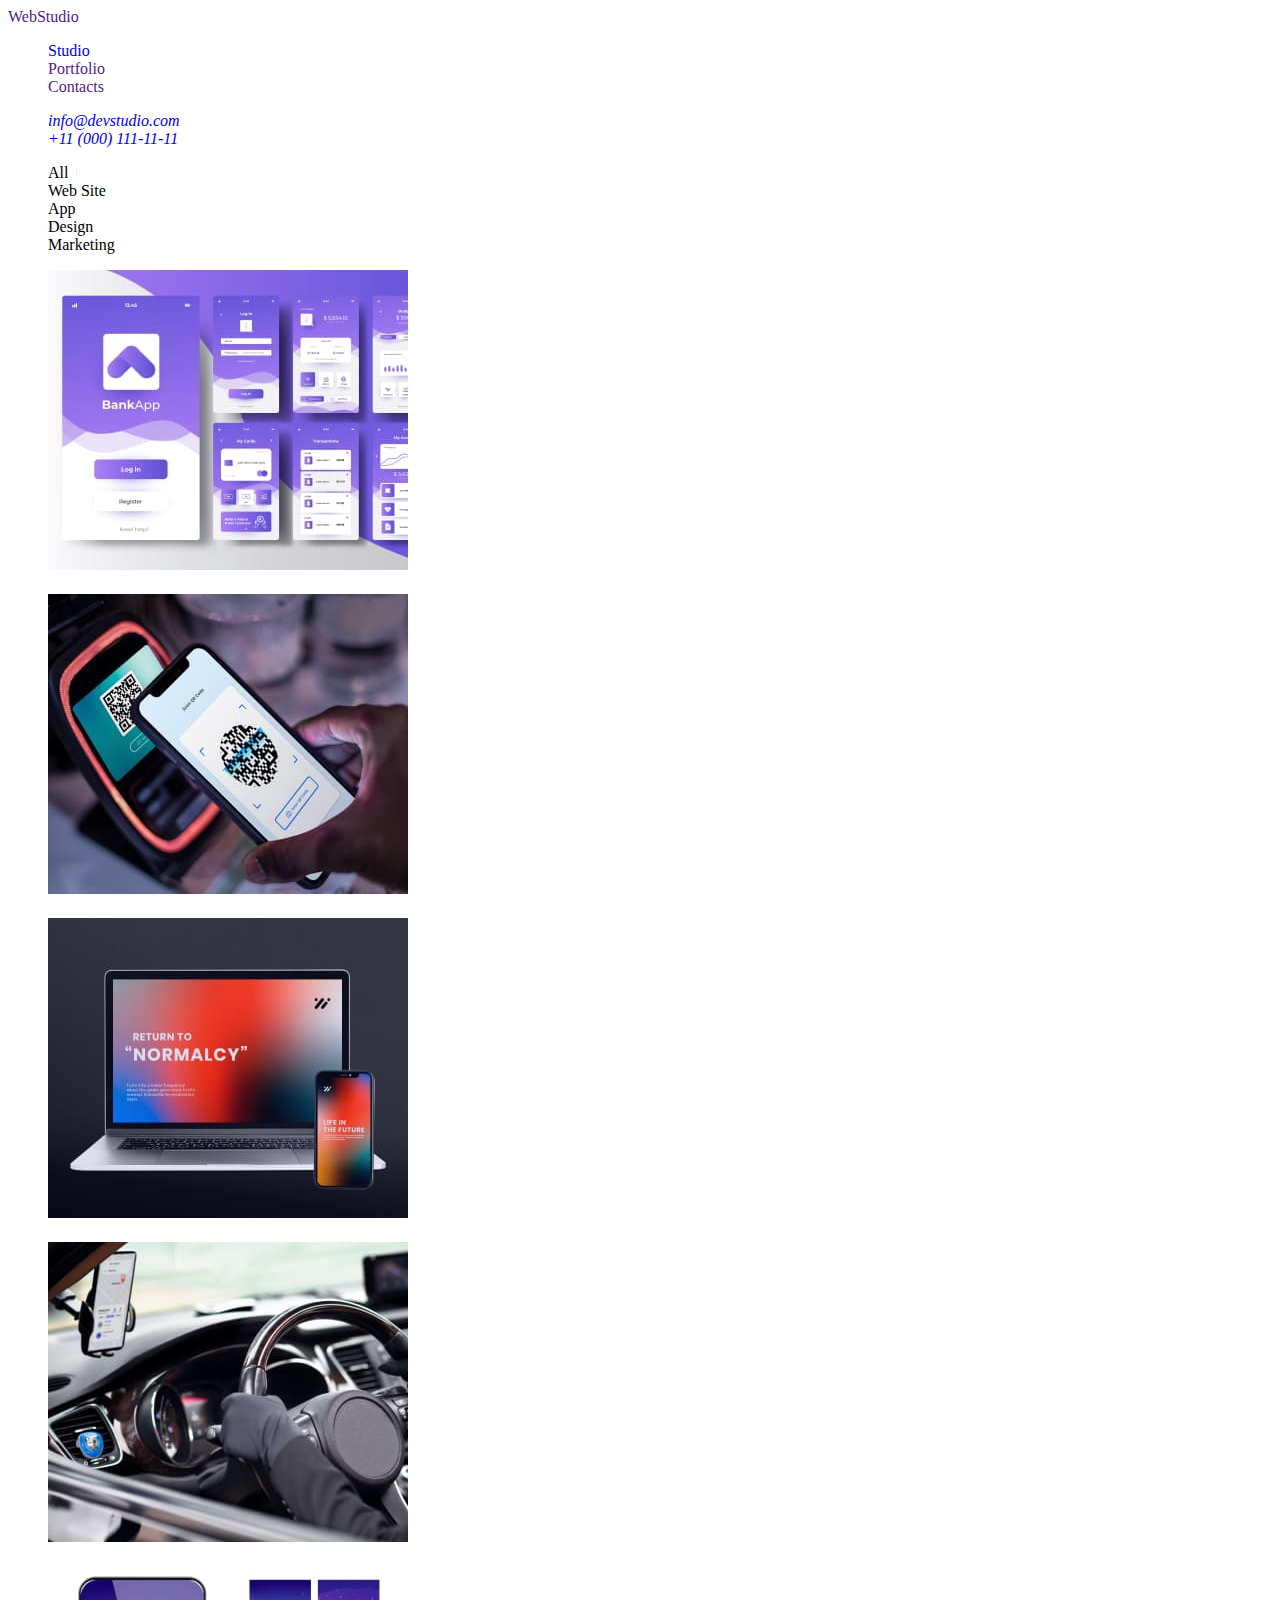
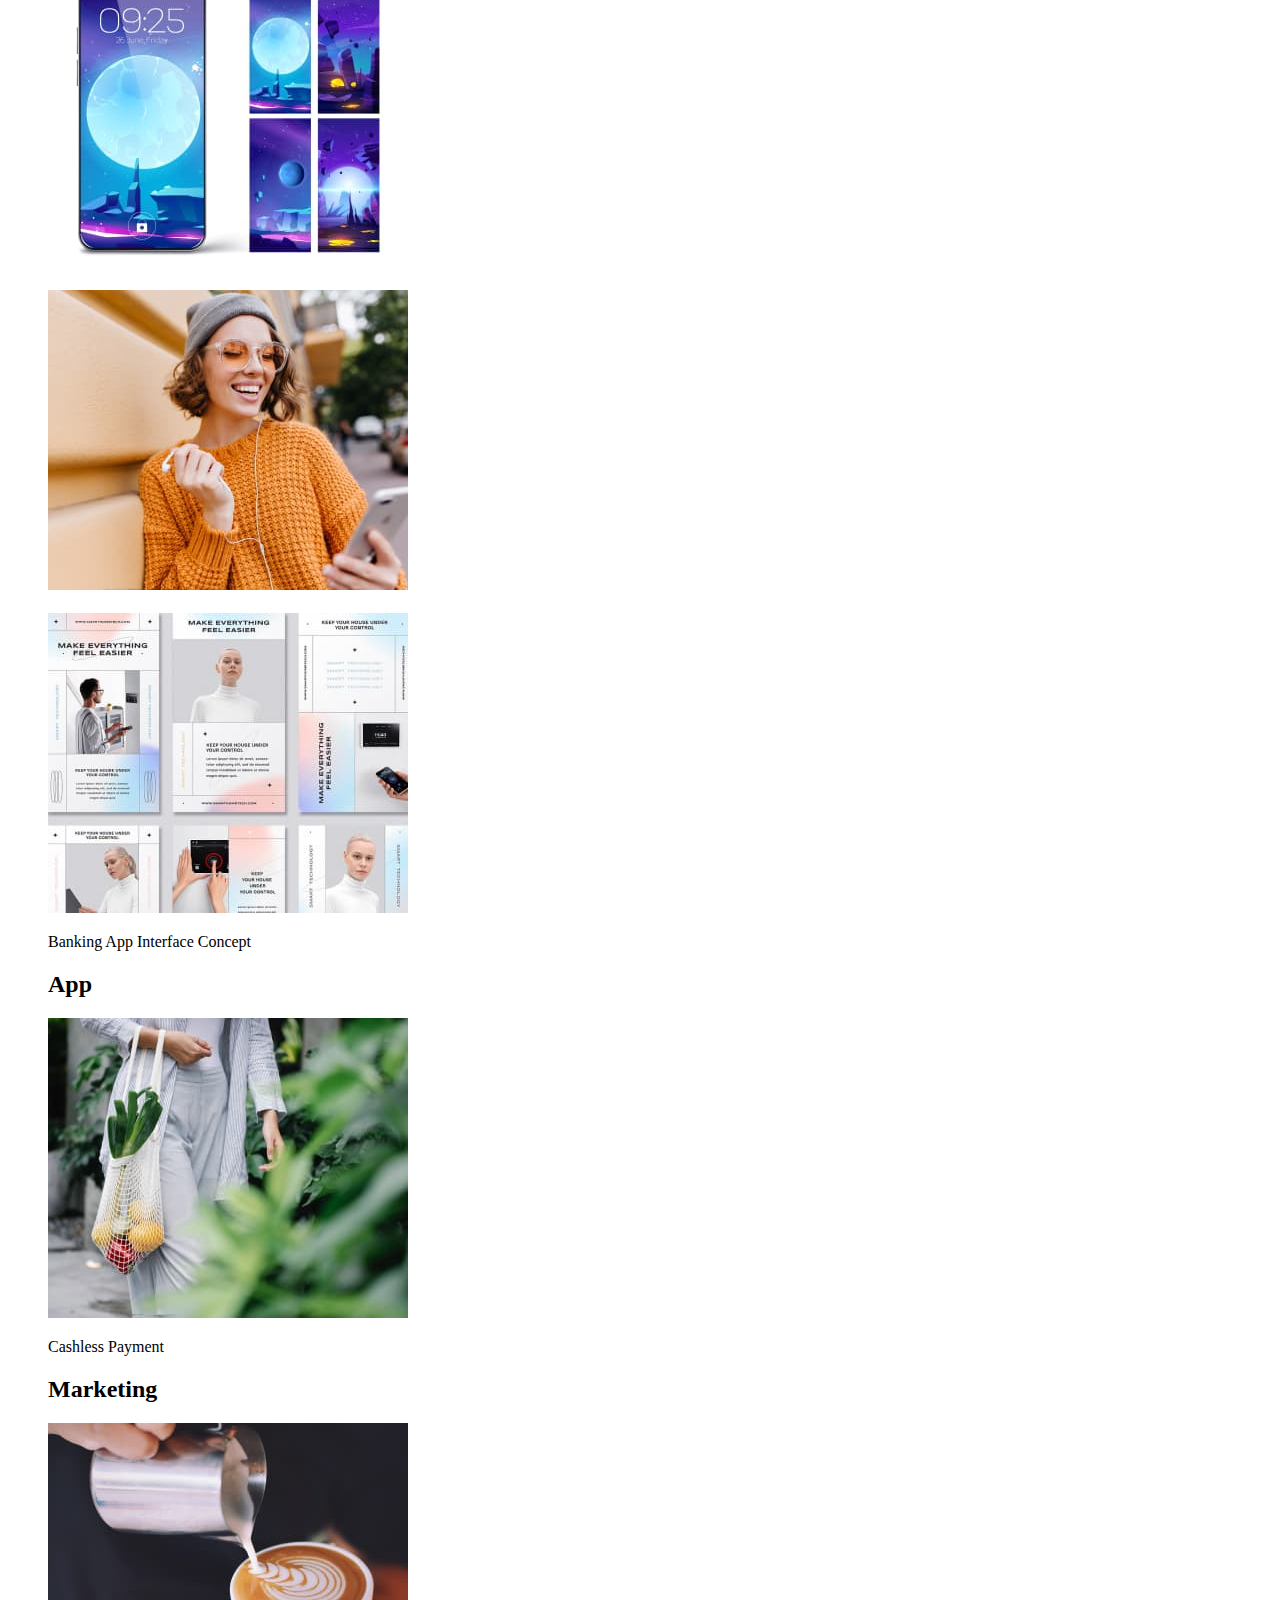
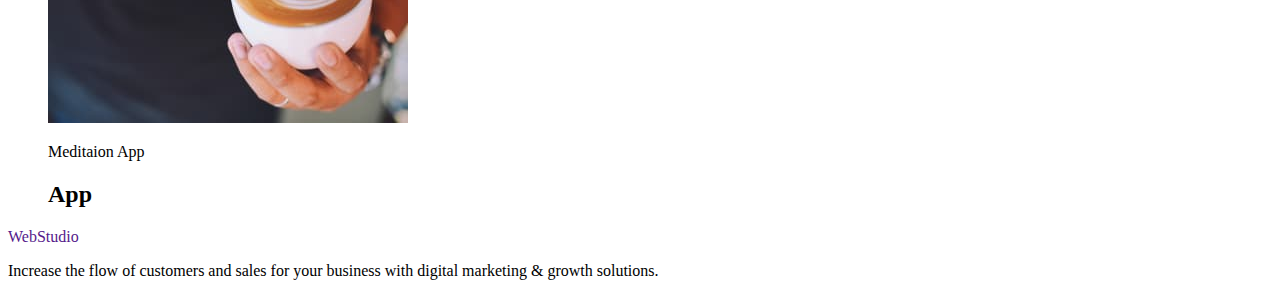
==== portfolio.html @ f0dfa6b3 "подключен css к портфолио" ====
<!DOCTYPE html>
<html lang="en">
<head>
    <meta charset="UTF-8">
    <meta http-equiv="X-UA-Compatible" content="IE=edge">
    <meta name="viewport" content="width=device-width, initial-scale=1.0">
    <title>Document</title>
    <link rel="stylesheet" href="./css/styles.css">
</head>
<body>
 <header class="header">
      <nav class="header-nav">
        <a href="" class="header-logo link" >WebStudio</a>
        <ul class="header-list">
          <li><a href="./index.html" class="header-item link">Studio</a></li>
          <li><a href="" class="header-item link current">Portfolio</a></li>
          <li><a href="" class="header-item link">Contacts</a></li>
        </ul class="header-list">
      </nav>
      <address class="header-contact">
        <ul class="contact-list">
          <li class="contact-mail"><a href="mailto:info@devstudio.com">info@devstudio.com</a></li>
          <li class="contact-tel"><a href="tel:+11(000)111-11-11">+11 (000) 111-11-11</a></li>
        </ul>
      </address>
    </header>
    <main>
        <h1 hidden>Portfolio</h1>
        <section>
            <ul>
                <li>
                    <botton type="button">All</botton>
                </li>
                <li>
                    <botton type="button">Web Site</botton>
                </li>
                <li>
                    <botton type="button">App</botton>
                </li>
                <li>
                    <botton type="button">Design</botton>
                </li>
                <li>
                    <botton type="button">Marketing</botton>
                </li>
            </ul>
        </section>
        <section>
            <ul>
                <li>
                    <img src="../images/portfolio/bank_app.jpg" alt="Banking App">
                    <p></p>
                    <h2></h2>
                </li>
                <li>
                    <img src="../images/portfolio/payment.jpg" alt="Mobile phone with QR">
                    <p></p>
                    <h2></h2>
                </li>
                <li>
                    <img src="../images/portfolio/medit_app.jpg" alt="Monitor and phone">
                    <p></p>
                    <h2></h2>
                </li>
            </ul>
        </section>
        <section>
            <ul>
                <li>
                    <img src="../images/portfolio/taxi.jpg" alt="Auto inside">
                    <p></p>
                    <h2></h2>
                </li>
                <li>
                    <img src="../images/portfolio/screen.jpg" alt="Phone and screens">
                    <p></p>
                    <h2></h2>
                </li>
                <li>
                    <img src="../images/portfolio/courses.jpg" alt="Girl">
                    <p></p>
                    <h2></h2>
                </li>
            </ul>
        </section>
        <section>
            <ul>
                <li>
                    <img src="../images/portfolio/insta_stories.jpg" alt="Stories screen">
                    <p>Banking App Interface Concept</p>
                    <h2>App</h2>
                </li>
                <li>
                    <img src="../images/portfolio/organic_food.jpg" alt="Vegetables in the bag">
                    <p>Cashless Payment</p>
                    <h2>Marketing</h2>
                </li>
                <li>
                    <img src="../images/portfolio/coffee.jpg" alt="Cup of coffee">
                    <p>Meditaion App</p>
                    <h2>App</h2>
                </li>
            </ul>
        </section>
    </main>
    <footer>
      <a href="">WebStudio</a>
      <p>
        Increase the flow of customers and sales for your business with digital
        marketing & growth solutions.
      </p>
    </footer>   
</body>
</html>
---- css/styles.css ----
ul {list-style: none;}
a {text-decoration: none;}

/* ===== header ===== */
.header-nav link.current {
   color: #404BBF;
}
.header {}

 .header-nav {
   
 }

 .header-logo {}

 .link {
    color: 2E2F42
 }

 .header-list {}

 .header-item {}
 .header-item:hover,
 .header-item:focus{
    color: #404BBF;
 }

 .contact-list {}

 .contact-mail {}

 .contact-tel {}
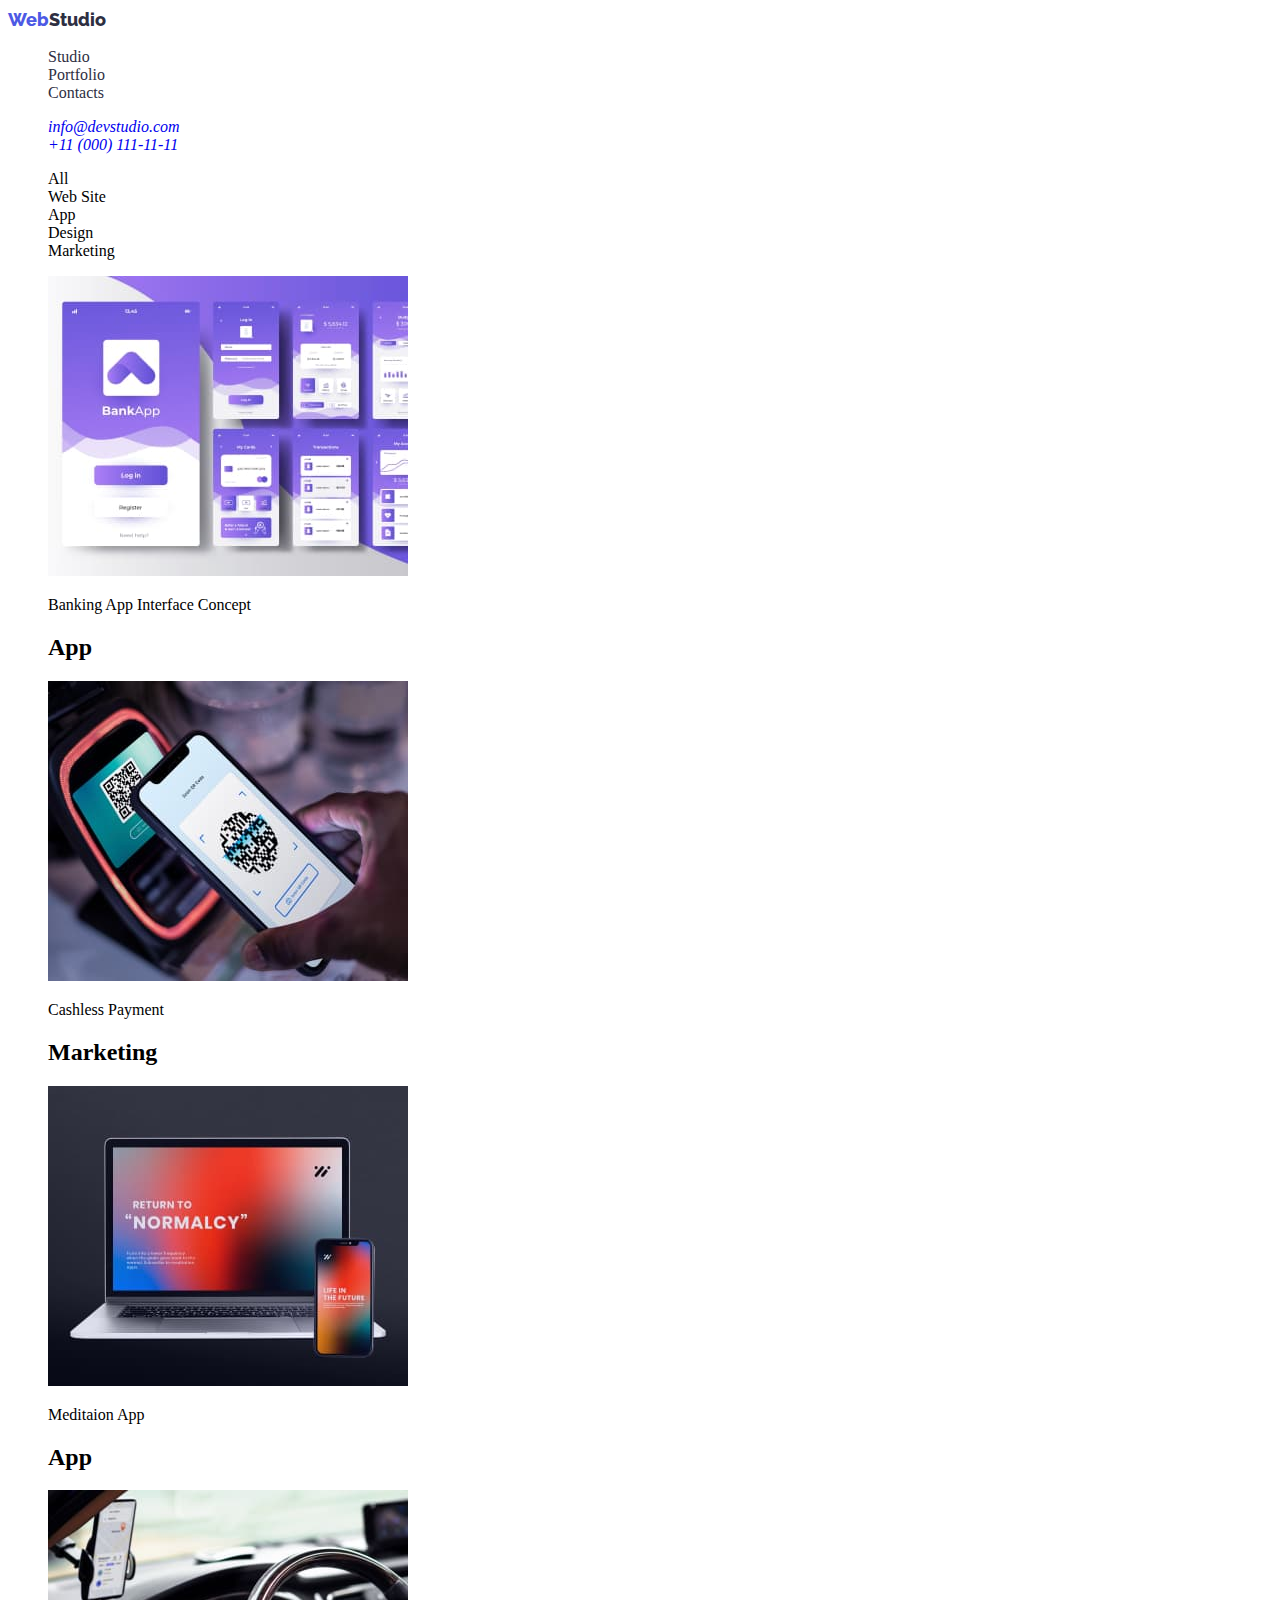
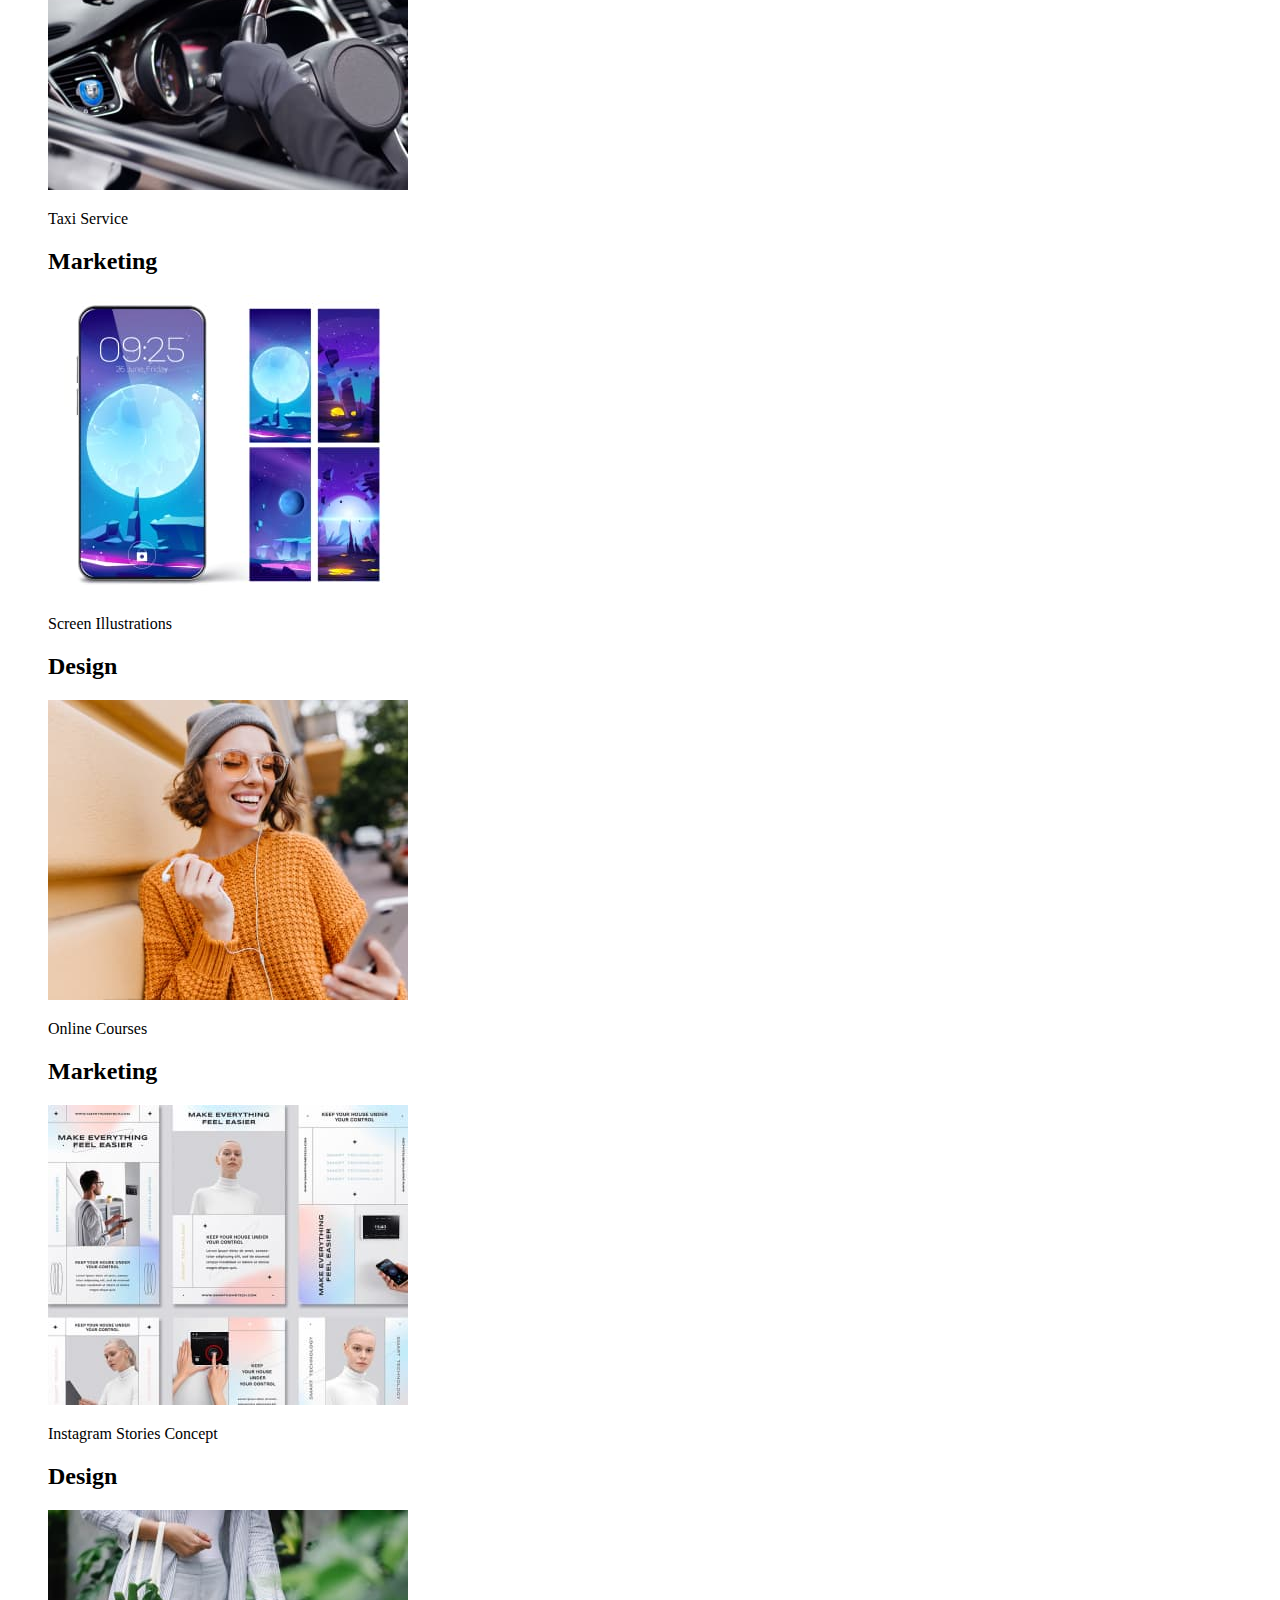
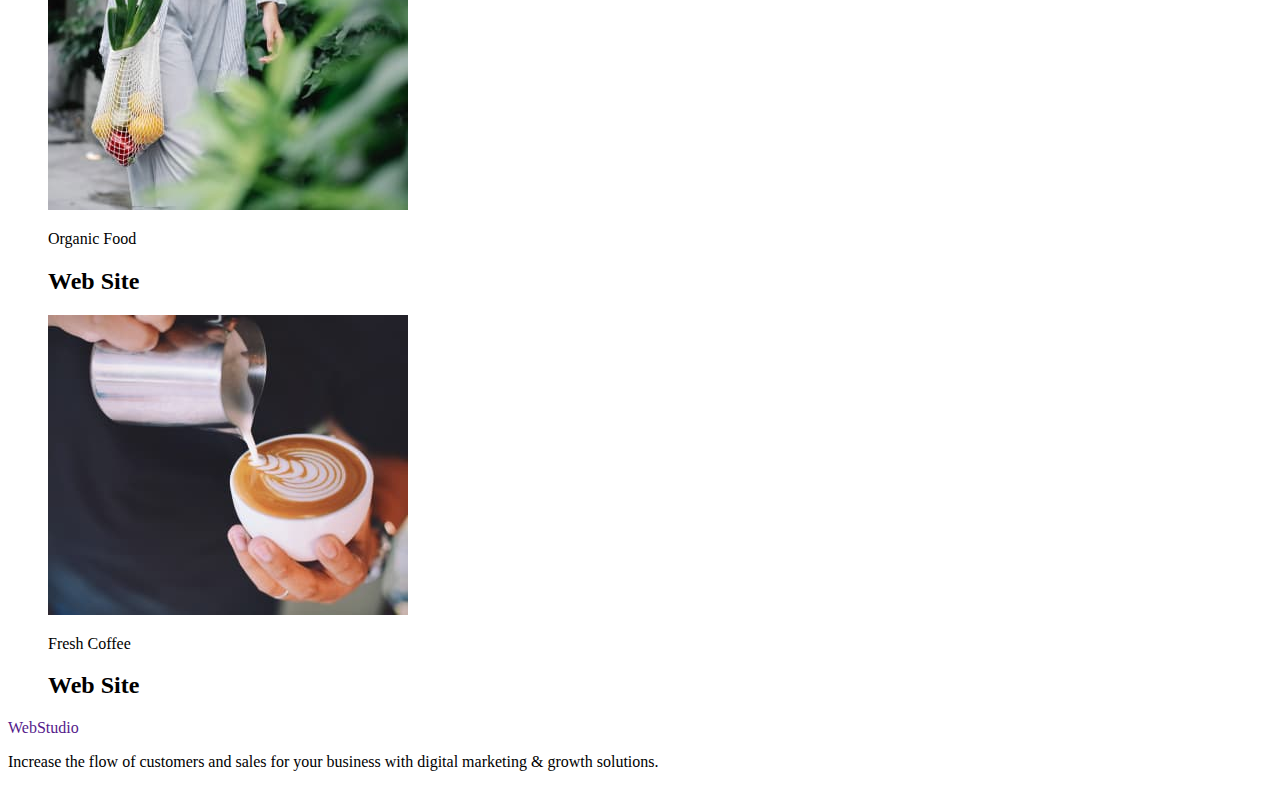
==== commit 1bf0eb92: "змїннї" ====
--- a/portfolio.html
+++ b/portfolio.html
@@ -6,16 +6,20 @@
     <meta name="viewport" content="width=device-width, initial-scale=1.0">
     <title>Document</title>
     <link rel="stylesheet" href="./css/styles.css">
+    <link rel="preconnect" href="https://fonts.googleapis.com">
+    <link rel="preconnect" href="https://fonts.gstatic.com" crossorigin>
+    <link href="https://fonts.googleapis.com/css2?family=Raleway:wght@800&family=Roboto:wght@400;500;700;900&display=swap" rel="stylesheet">
+
 </head>
 <body>
  <header class="header">
       <nav class="header-nav">
-        <a href="" class="header-logo link" >WebStudio</a>
+        <a href="" class="header-logo link" ><span class="logo-web">Web</span>Studio</a>
         <ul class="header-list">
           <li><a href="./index.html" class="header-item link">Studio</a></li>
           <li><a href="" class="header-item link current">Portfolio</a></li>
           <li><a href="" class="header-item link">Contacts</a></li>
-        </ul class="header-list">
+        </ul>
       </nav>
       <address class="header-contact">
         <ul class="contact-list">
@@ -48,57 +52,57 @@
         <section>
             <ul>
                 <li>
-                    <img src="../images/portfolio/bank_app.jpg" alt="Banking App">
-                    <p></p>
-                    <h2></h2>
+                    <img src="./images/portfolio/bank_app.jpg" alt="Banking App">
+                    <p>Banking App Interface Concept</p>
+                    <h2>App</h2>
                 </li>
                 <li>
-                    <img src="../images/portfolio/payment.jpg" alt="Mobile phone with QR">
-                    <p></p>
-                    <h2></h2>
+                    <img src="./images/portfolio/payment.jpg" alt="Mobile phone with QR">
+                    <p>Cashless Payment</p>
+                    <h2>Marketing</h2>
                 </li>
                 <li>
-                    <img src="../images/portfolio/medit_app.jpg" alt="Monitor and phone">
-                    <p></p>
-                    <h2></h2>
+                    <img src="./images/portfolio/medit_app.jpg" alt="Monitor and phone">
+                    <p>Meditaion App</p>
+                    <h2>App</h2>
                 </li>
             </ul>
         </section>
         <section>
             <ul>
                 <li>
-                    <img src="../images/portfolio/taxi.jpg" alt="Auto inside">
-                    <p></p>
-                    <h2></h2>
+                    <img src="./images/portfolio/taxi.jpg" alt="Auto inside">
+                    <p>Taxi Service</p>
+                    <h2>Marketing</h2>
                 </li>
                 <li>
-                    <img src="../images/portfolio/screen.jpg" alt="Phone and screens">
-                    <p></p>
-                    <h2></h2>
+                    <img src="./images/portfolio/screen.jpg" alt="Phone and screens">
+                    <p>Screen Illustrations</p>
+                    <h2>Design</h2>
                 </li>
                 <li>
-                    <img src="../images/portfolio/courses.jpg" alt="Girl">
-                    <p></p>
-                    <h2></h2>
+                    <img src="./images/portfolio/courses.jpg" alt="Girl">
+                    <p>Online Courses</p>
+                    <h2>Marketing</h2>
                 </li>
             </ul>
         </section>
         <section>
             <ul>
                 <li>
-                    <img src="../images/portfolio/insta_stories.jpg" alt="Stories screen">
-                    <p>Banking App Interface Concept</p>
-                    <h2>App</h2>
+                    <img src="./images/portfolio/insta_stories.jpg" alt="Stories screen">
+                    <p>Instagram Stories Concept</p>
+                    <h2>Design</h2>
                 </li>
                 <li>
-                    <img src="../images/portfolio/organic_food.jpg" alt="Vegetables in the bag">
-                    <p>Cashless Payment</p>
-                    <h2>Marketing</h2>
+                    <img src="./images/portfolio/organic_food.jpg" alt="Vegetables in the bag">
+                    <p>Organic Food</p>
+                    <h2>Web Site</h2>
                 </li>
                 <li>
-                    <img src="../images/portfolio/coffee.jpg" alt="Cup of coffee">
-                    <p>Meditaion App</p>
-                    <h2>App</h2>
+                    <img src="./images/portfolio/coffee.jpg" alt="Cup of coffee">
+                    <p>Fresh Coffee</p>
+                    <h2>Web Site</h2>
                 </li>
             </ul>
         </section>
--- a/css/styles.css
+++ b/css/styles.css
@@ -1,20 +1,40 @@
 ul {list-style: none;}
 a {text-decoration: none;}
+:root {
+   --color-iris: #4d5ae5;
+   --color-ocean: #404bbf;
+   --color-navy-blue: #2e2f42;
+   --color-green: #31d0aa;
+   --color-slate: #434455;
+   --color-light-slate: #8e8f99;
+   --color-cornflower: #e7e9fc;
+   --color-cloud: #f4f4fd;
+   --color-navy-blue-modal: #2e2f42;
+   --color-grey: #2e2f42;}
+   /* ======BODY====== */
 
 /* ===== header ===== */
-.header-nav link.current {
-   color: #404BBF;
+.header-nav link.current {color: #404BBF;}
+.logo-web {color: var(--color-iris);}
+.header {
+   
 }
-.header {}
 
  .header-nav {
    
  }
 
- .header-logo {}
+ .header-logo {
+   color: var(--color-navy-blue);
+   font-family: 'Raleway';
+   font-style: normal;
+   font-weight: 800;
+   font-size: 18px;
+   line-height: calc(24/18);
+ }
 
  .link {
-    color: 2E2F42
+    color: var(--color-navy-blue-modal)
  }
 
  .header-list {}
@@ -22,11 +42,22 @@
  .header-item {}
  .header-item:hover,
  .header-item:focus{
-    color: #404BBF;
+    color: var(--color-ocean);
  }
 
  .contact-list {}
 
- .contact-mail {}
+ .contact-mail {
+   color: var(--color-light-slate);
+   cursor: pointer;
+ }
 
- .contact-tel {}+ .contact-tel {
+   cursor: pointer;
+   color: var(--color-light-slate);
+ }
+ .contact-mail:hover,
+ .contact-mail:focus{
+   color: var(--color-ocean);
+   }
+ 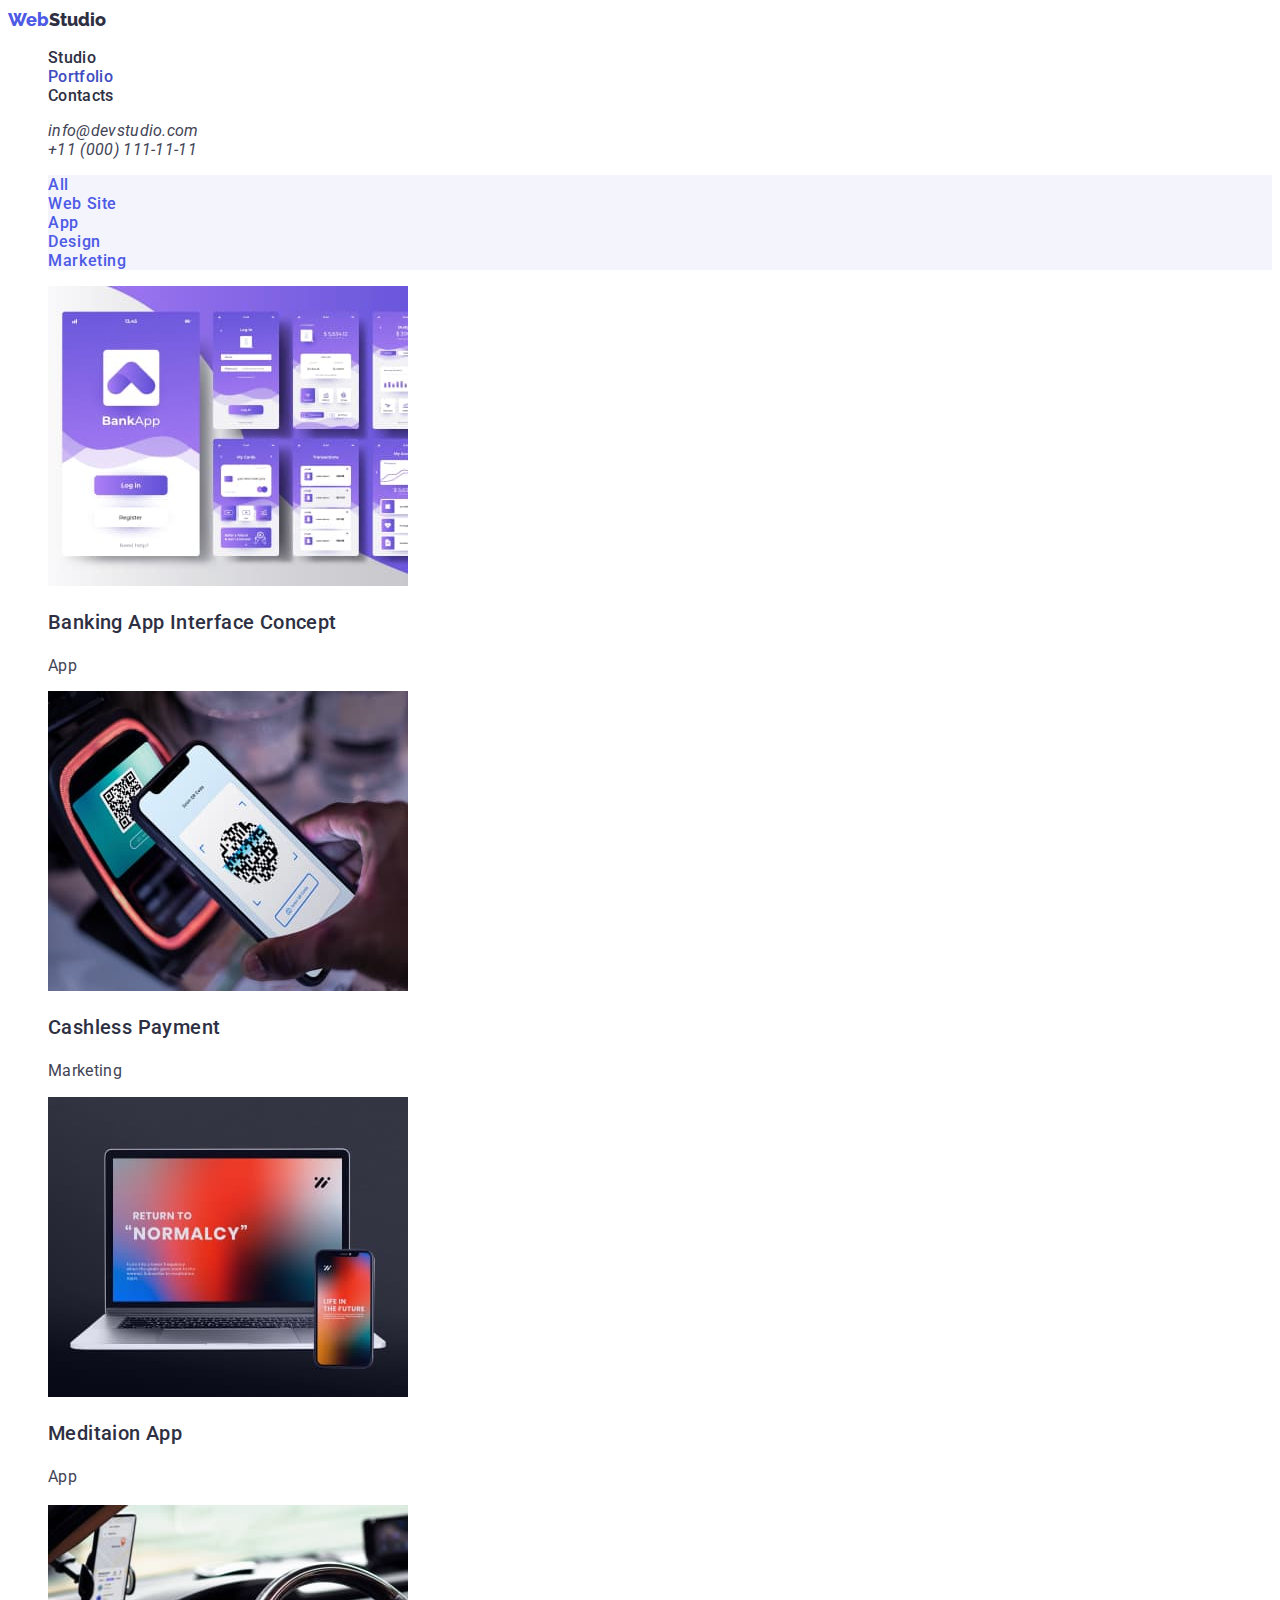
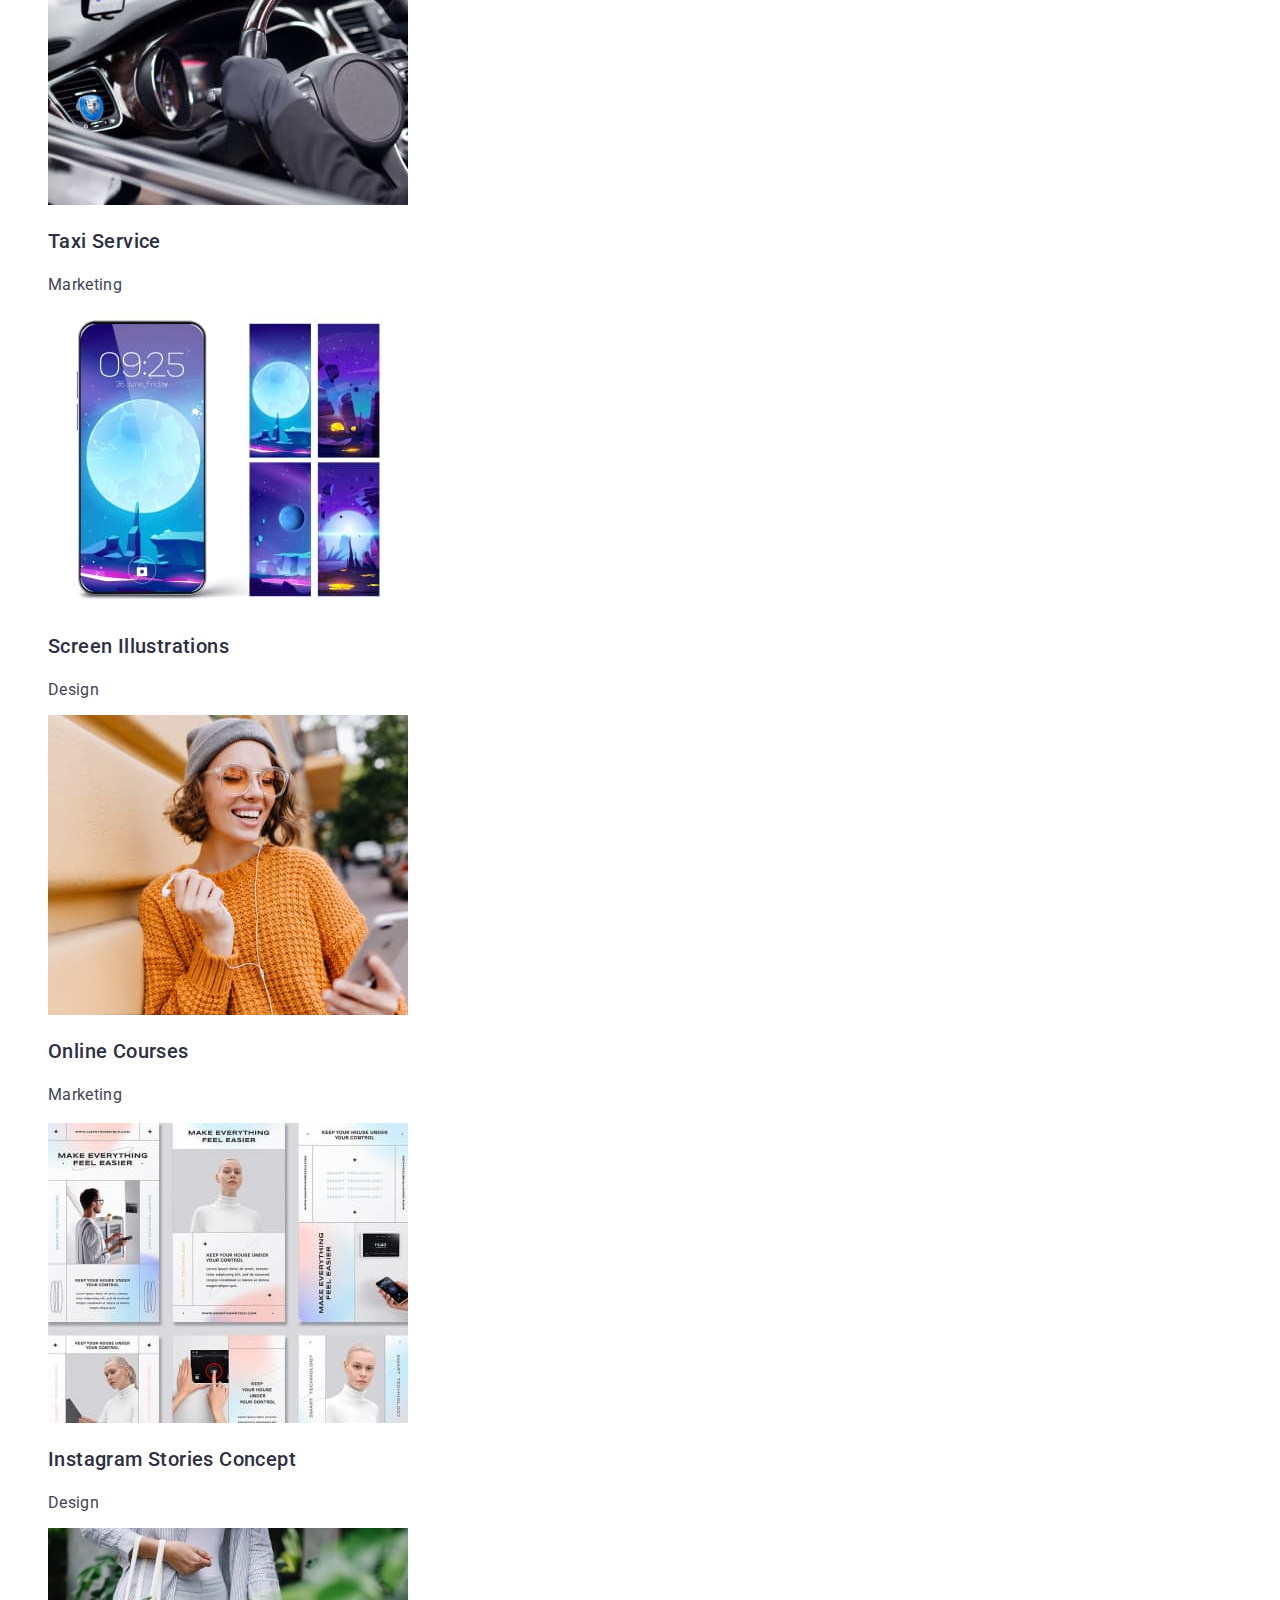
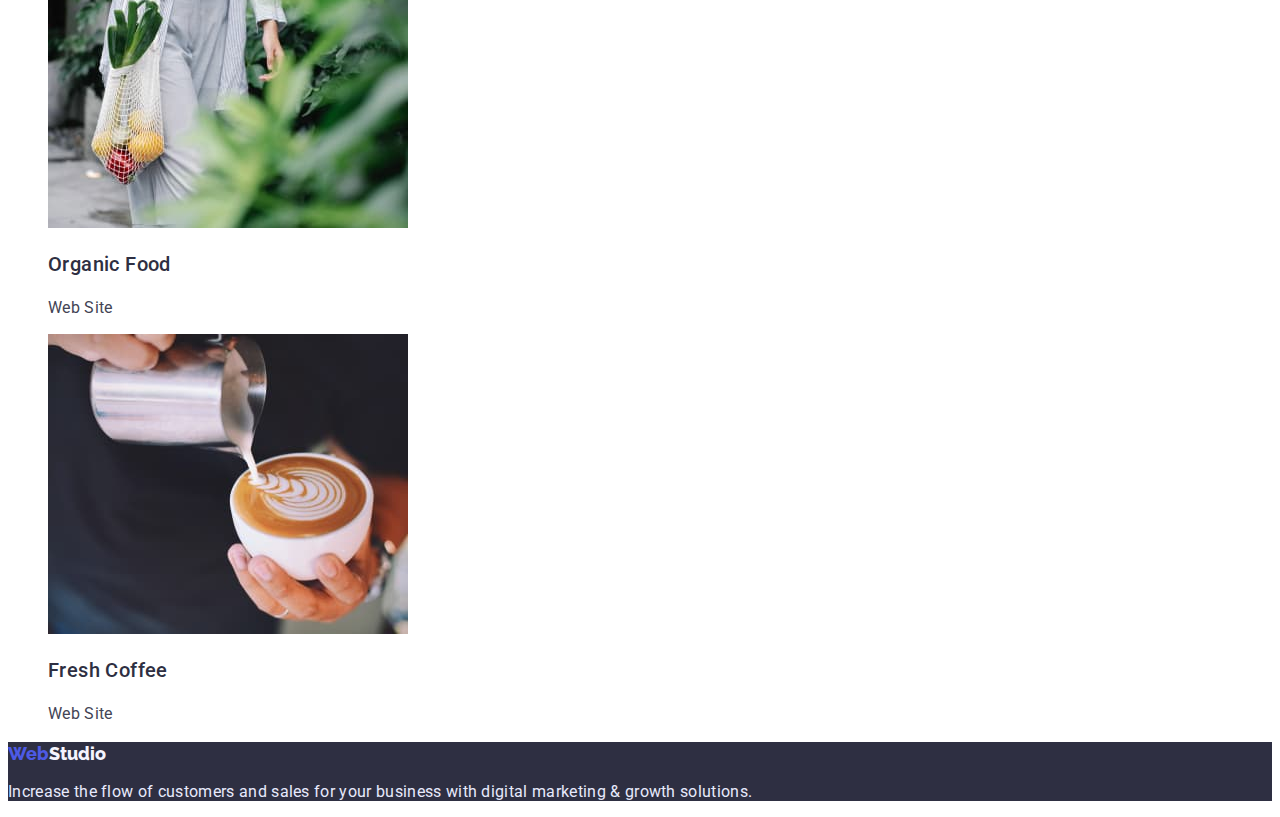
==== commit b14339b8: "last" ====
--- a/portfolio.html
+++ b/portfolio.html
@@ -4,17 +4,16 @@
     <meta charset="UTF-8">
     <meta http-equiv="X-UA-Compatible" content="IE=edge">
     <meta name="viewport" content="width=device-width, initial-scale=1.0">
-    <title>Document</title>
-    <link rel="stylesheet" href="./css/styles.css">
+    <title>Document</title>    
     <link rel="preconnect" href="https://fonts.googleapis.com">
     <link rel="preconnect" href="https://fonts.gstatic.com" crossorigin>
     <link href="https://fonts.googleapis.com/css2?family=Raleway:wght@800&family=Roboto:wght@400;500;700;900&display=swap" rel="stylesheet">
-
+    <link rel="stylesheet" href="./css/styles.css">
 </head>
 <body>
  <header class="header">
       <nav class="header-nav">
-        <a href="" class="header-logo link" ><span class="logo-web">Web</span>Studio</a>
+        <a href="" class="logo link" ><span class="logo-web">Web</span>Studio</a>
         <ul class="header-list">
           <li><a href="./index.html" class="header-item link">Studio</a></li>
           <li><a href="" class="header-item link current">Portfolio</a></li>
@@ -23,93 +22,93 @@
       </nav>
       <address class="header-contact">
         <ul class="contact-list">
-          <li class="contact-mail"><a href="mailto:info@devstudio.com">info@devstudio.com</a></li>
-          <li class="contact-tel"><a href="tel:+11(000)111-11-11">+11 (000) 111-11-11</a></li>
+          <li ><a class="contact-mail" href="mailto:info@devstudio.com">info@devstudio.com</a></li>
+          <li ><a class="contact-tel" href="tel:+11(000)111-11-11">+11 (000) 111-11-11</a></li>
         </ul>
       </address>
     </header>
     <main>
         <h1 hidden>Portfolio</h1>
         <section>
-            <ul>
-                <li>
-                    <botton type="button">All</botton>
+            <ul class="portfolio-list">
+                <li class="portfolio-item">
+                    <botton class="portfolio-btn" type="button">All</botton>
                 </li>
-                <li>
-                    <botton type="button">Web Site</botton>
+                <li class="portfolio-item">
+                    <botton class="portfolio-btn" type="button">Web Site</botton>
                 </li>
-                <li>
-                    <botton type="button">App</botton>
+                <li class="portfolio-item">
+                    <botton class="portfolio-btn" type="button">App</botton>
                 </li>
-                <li>
-                    <botton type="button">Design</botton>
+                <li class="portfolio-item">
+                    <botton class="portfolio-btn" type="button">Design</botton>
                 </li>
-                <li>
-                    <botton type="button">Marketing</botton>
+                <li class="portfolio-item">
+                    <botton class="portfolio-btn" type="button">Marketing</botton>
                 </li>
             </ul>
         </section>
-        <section>
-            <ul>
-                <li>
-                    <img src="./images/portfolio/bank_app.jpg" alt="Banking App">
-                    <p>Banking App Interface Concept</p>
-                    <h2>App</h2>
+        <section class="section1">
+            <ul class="secnion-list">
+                <li class="section-item">
+                    <img class="section-img" src="./images/portfolio/bank_app.jpg" alt="Banking App">
+                    <p class="section-subtitle">Banking App Interface Concept</p>
+                    <h2 class="section-kind">App</h2>
                 </li>
-                <li>
-                    <img src="./images/portfolio/payment.jpg" alt="Mobile phone with QR">
-                    <p>Cashless Payment</p>
-                    <h2>Marketing</h2>
+                <li class="section-item">
+                    <img class="section-img" src="./images/portfolio/payment.jpg" alt="Mobile phone with QR">
+                    <p class="section-subtitle">Cashless Payment</p>
+                    <h2 class="section-kind">Marketing</h2>
                 </li>
-                <li>
-                    <img src="./images/portfolio/medit_app.jpg" alt="Monitor and phone">
-                    <p>Meditaion App</p>
-                    <h2>App</h2>
+                <li class="section-item">
+                    <img class="section-img" src="./images/portfolio/medit_app.jpg" alt="Monitor and phone">
+                    <p class="section-subtitle">Meditaion App</p>
+                    <h2 class="section-kind">App</h2>
                 </li>
             </ul>
         </section>
-        <section>
-            <ul>
-                <li>
-                    <img src="./images/portfolio/taxi.jpg" alt="Auto inside">
-                    <p>Taxi Service</p>
-                    <h2>Marketing</h2>
+        <section class="section2">
+            <ul class="secnion-list">
+                <li class="section-item">
+                    <img class="section-img" src="./images/portfolio/taxi.jpg" alt="Auto inside">
+                    <p class="section-subtitle">Taxi Service</p>
+                    <h2 class="section-kind">Marketing</h2>
                 </li>
-                <li>
-                    <img src="./images/portfolio/screen.jpg" alt="Phone and screens">
-                    <p>Screen Illustrations</p>
-                    <h2>Design</h2>
+                <li class="section-item">
+                    <img class="section-img" src="./images/portfolio/screen.jpg" alt="Phone and screens">
+                    <p class="section-subtitle">Screen Illustrations</p>
+                    <h2 class="section-kind">Design</h2>
                 </li>
-                <li>
-                    <img src="./images/portfolio/courses.jpg" alt="Girl">
-                    <p>Online Courses</p>
-                    <h2>Marketing</h2>
+                <li class="section-item">
+                    <img class="section-img" src="./images/portfolio/courses.jpg" alt="Girl">
+                    <p class="section-subtitle">Online Courses</p>
+                    <h2 class="section-kind">Marketing</h2>
                 </li>
             </ul>
         </section>
-        <section>
-            <ul>
-                <li>
-                    <img src="./images/portfolio/insta_stories.jpg" alt="Stories screen">
-                    <p>Instagram Stories Concept</p>
-                    <h2>Design</h2>
+        <section class="section3">
+            <ul class="secnion-list">
+                <li class="section-item">
+                    <img class="section-img" src="./images/portfolio/insta_stories.jpg" alt="Stories screen">
+                    <p class="section-subtitle">Instagram Stories Concept</p>
+                    <h2 class="section-kind">Design</h2>
                 </li>
-                <li>
-                    <img src="./images/portfolio/organic_food.jpg" alt="Vegetables in the bag">
-                    <p>Organic Food</p>
-                    <h2>Web Site</h2>
+                <li class="section-item">
+                    <img class="section-img" src="./images/portfolio/organic_food.jpg" alt="Vegetables in the bag">
+                    <p class="section-subtitle">Organic Food</p>
+                    <h2 class="section-kind">Web Site</h2>
                 </li>
-                <li>
-                    <img src="./images/portfolio/coffee.jpg" alt="Cup of coffee">
-                    <p>Fresh Coffee</p>
-                    <h2>Web Site</h2>
+                <li class="section-item">
+                    <img class="section-img" src="./images/portfolio/coffee.jpg" alt="Cup of coffee">
+                    <p class="section-subtitle">Fresh Coffee</p>
+                    <h2 class="section-kind">Web Site</h2>
                 </li>
             </ul>
         </section>
     </main>
-    <footer>
-      <a href="">WebStudio</a>
-      <p>
+    <footer class="footer">
+      <a  href="" class="logo"><span class="logo-web">Web</span>Studio</a>
+      <p class="footer-text">
         Increase the flow of customers and sales for your business with digital
         marketing & growth solutions.
       </p>
--- a/css/styles.css
+++ b/css/styles.css
@@ -10,36 +10,47 @@
    --color-cornflower: #e7e9fc;
    --color-cloud: #f4f4fd;
    --color-navy-blue-modal: #2e2f42;
-   --color-grey: #2e2f42;}
+   --color-grey: #2e2f42;
+   --color-whit:#ffffff;}
    /* ======BODY====== */
-
-/* ===== header ===== */
-.header-nav link.current {color: #404BBF;}
+body {
+  font-family: Roboto, sans-serif;
+}
+/* ===== HEADER ===== */
+.header-item.current {color: #404BBF;}
 .logo-web {color: var(--color-iris);}
-.header {
-   
-}
-
- .header-nav {
-   
- }
-
- .header-logo {
-   color: var(--color-navy-blue);
+.header {   
+}
+
+ .header-nav {   
+ }
+
+ .logo {   
    font-family: 'Raleway';
    font-style: normal;
    font-weight: 800;
    font-size: 18px;
    line-height: calc(24/18);
  }
+ .header .logo{
+  color: var(--color-navy-blue);  
+ }
 
  .link {
-    color: var(--color-navy-blue-modal)
- }
-
- .header-list {}
-
- .header-item {}
+    
+ }
+
+ .header-list {
+
+ }
+
+ .header-item {
+    font-weight: 500;
+    font-size: 16px;
+    line-height: calc (24/16);
+    letter-spacing: 0.02em;  
+    color: var(--color-navy-blue-modal);
+ }
  .header-item:hover,
  .header-item:focus{
     color: var(--color-ocean);
@@ -47,17 +58,200 @@
 
  .contact-list {}
 
- .contact-mail {
-   color: var(--color-light-slate);
-   cursor: pointer;
- }
-
+ .contact-mail,
  .contact-tel {
-   cursor: pointer;
-   color: var(--color-light-slate);
- }
+  font-weight: 400;
+  font-size: 16px;
+  line-height: calc (24/16);
+  letter-spacing: 0.02em;  
+  color: var(--color-slate);
+  cursor: pointer;
+ } 
  .contact-mail:hover,
- .contact-mail:focus{
+ .contact-mail:focus,
+ .contact-tel:hover,
+ .contact-tel:focus{    
    color: var(--color-ocean);
    }
- +   /* =====MAIN====== */
+     .hero {
+      background-color: var(--color-grey);
+     }
+  
+     .hero-title {      
+        font-weight: 700;
+        font-size: 56px;
+        line-height: cal(60/56);
+        text-align: center;
+        letter-spacing: 0.02em;      
+        color:var(--color-whit) ;
+     }
+  
+     .hero-btn {
+      background: var(--color-iris);
+      box-shadow: 0px 4px 4px rgba(0, 0, 0, 0.15);
+      border-radius: 4px;
+      font-weight: 500;
+      font-size: 16px;
+      line-height: cal(24/16);
+      display: flex;
+      align-items: center;
+      letter-spacing: 0.04em;      
+      color: var(--color-whit);
+     }
+     /* =====ABOUT===== */
+  
+     .about {
+
+     }
+  
+     .about-list {
+
+     }
+  
+     .about-item {
+
+     }
+  
+     .about-subtitle {
+    font-weight: 500;
+    font-size: 20px;
+    line-height: calc(24/20);  
+    letter-spacing: 0.02em; 
+    color: var(--color-grey);
+     }
+  
+     .about-descr {    
+    font-weight: 400;
+    font-size: 16px;
+    line-height: calc(16/24);      
+    letter-spacing: 0.02em;
+    color: var(--color-slate);
+     } 
+     /* ====common====== */
+     .sectionName{      
+        font-weight: 700;
+        font-size: 36px;
+        line-height: calc(40/36);        
+        text-align: center;
+        letter-spacing: 0.02em;
+        text-transform: capitalize;       
+        color: var(--color-navy-blue-modal);
+     }
+     /* =====DOING====== */
+  
+     .doing {
+
+     }
+  
+     .doing-list {
+
+     }
+  
+     .doing-item {
+
+     }
+  
+     .doing-img {
+
+     }
+     /* ======TEAM==== */
+  
+     .team {
+
+     }
+  
+     .team-list {
+
+     }
+  
+     .team-item {
+
+     }
+  
+     .team-img {
+
+     }
+  
+     .team-name {
+      font-weight: 500;
+      font-size: 20px;
+      line-height: calc(24/20);      
+      text-align: center;
+      letter-spacing: 0.02em;    
+      color: var(--color-navy-blue-modal);
+     }
+  
+     .team-proffesion {
+        font-weight: 400;
+        font-size: 16px;
+        line-height: calc(24/16);        
+        text-align: center;
+        letter-spacing: 0.02em;      
+        color: var(--color-slate);
+     }
+ /* ======FOOTER========== */
+ .footer{
+  background-color: var(--color-navy-blue);
+ }
+ .footer .logo {
+  color: var(--color-cloud)
+ }
+.footer-text{
+    font-weight: 400;
+    font-size: 16px;
+    line-height: calc (24/16);
+    letter-spacing: 0.02em;  
+    color: var(--color-cornflower);
+}
+/* =====PORTFOLIO===== */
+/* ==list== */
+.portfolio-list {}
+
+.portfolio-item {}
+
+.portfolio-btn {
+    background: var(--color-cloud);  
+    font-weight: 500;
+    font-size: 16px;
+    line-height: calc (24/16);    
+    display: flex;
+    align-items: center;
+    text-align: center;
+    letter-spacing: 0.04em;  
+    color: var(--color-iris);
+}
+.portfolio-btn:hover,
+.portfolio-btn:focus{
+  background: var(--color-ocean);
+  color: var(--color-whit);
+}
+/* ===section=== */
+
+.section1 {}
+
+.secnion-list {}
+
+.section-item {}
+
+.section-img {}
+
+.section-subtitle {
+    font-weight: 500;
+    font-size: 20px;
+    line-height: calc(24/20);    
+    letter-spacing: 0.02em;
+    color: var(--color-grey);
+}
+
+.section-kind {
+    font-weight: 400;
+    font-size: 16px;
+    line-height: calc(24/16);    
+    letter-spacing: 0.02em;
+    color: var(--color-slate);
+}
+
+.section2 {}
+
+.section3 {}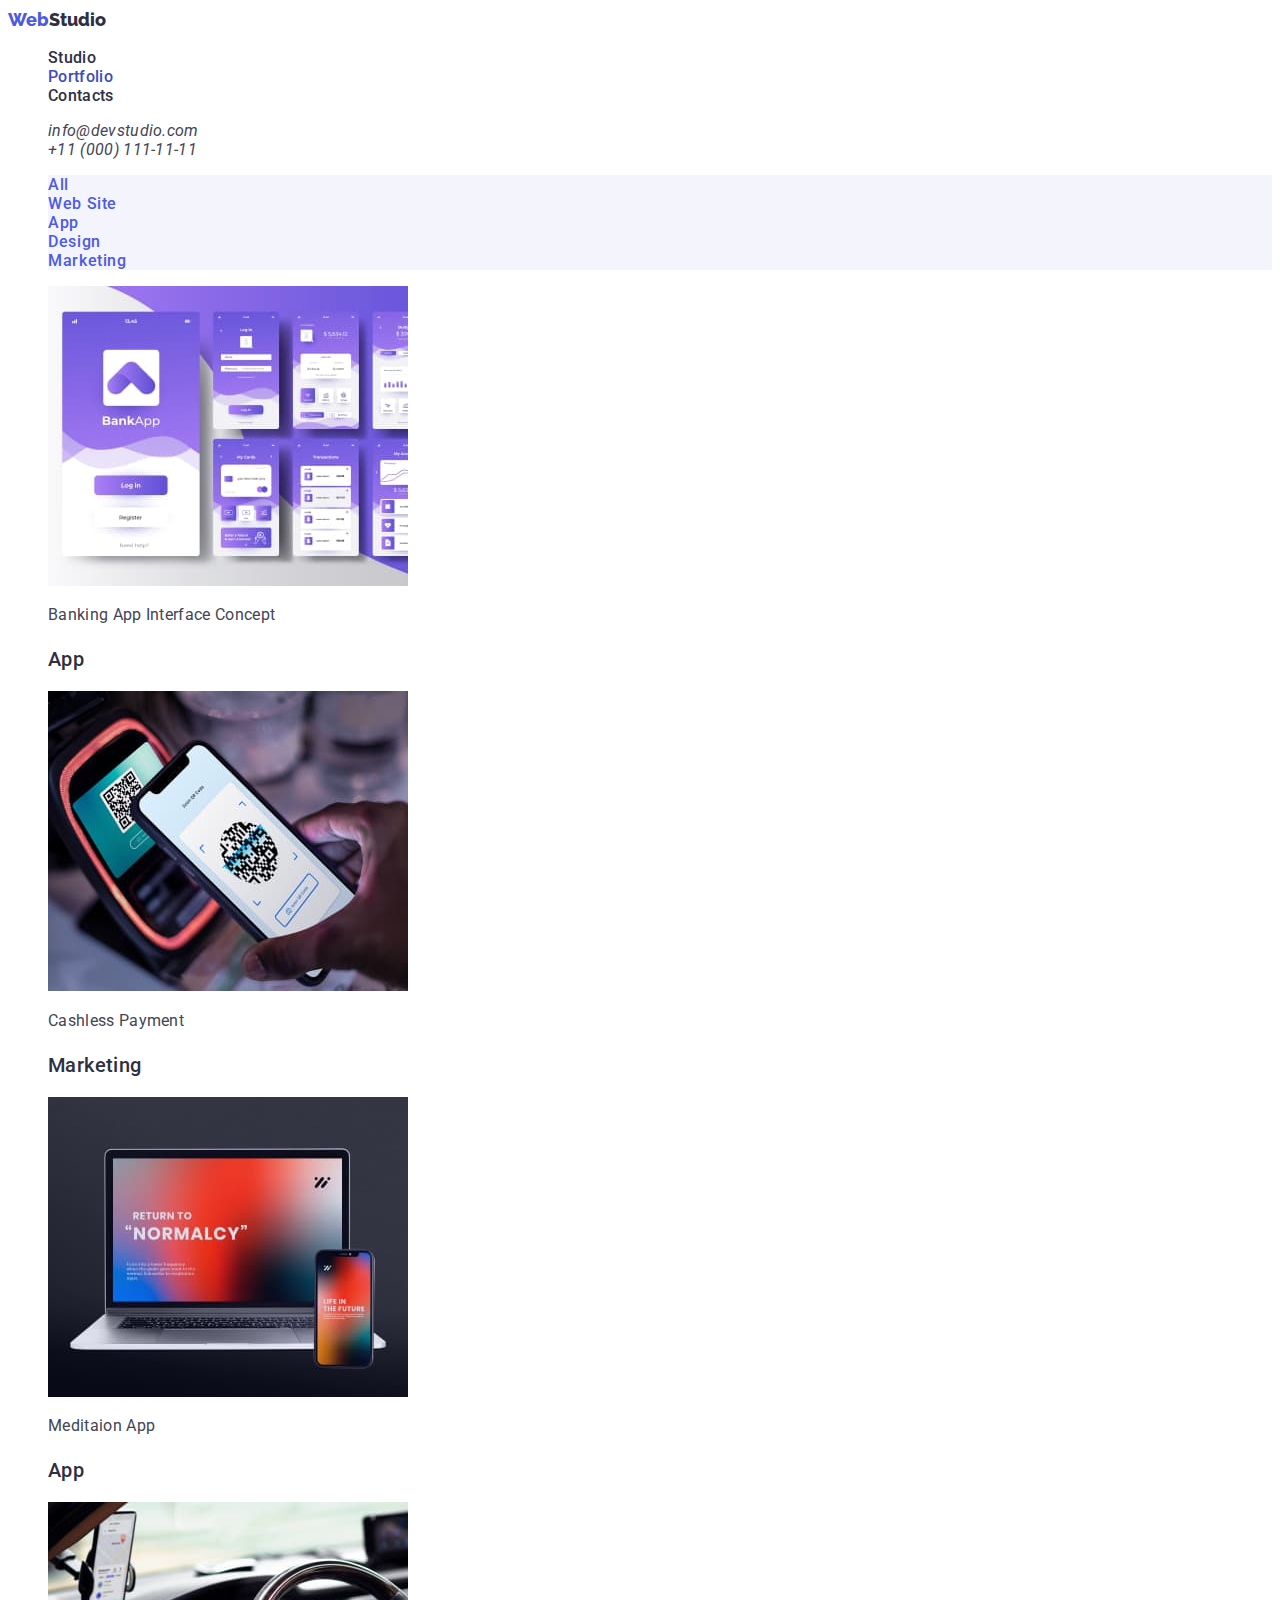
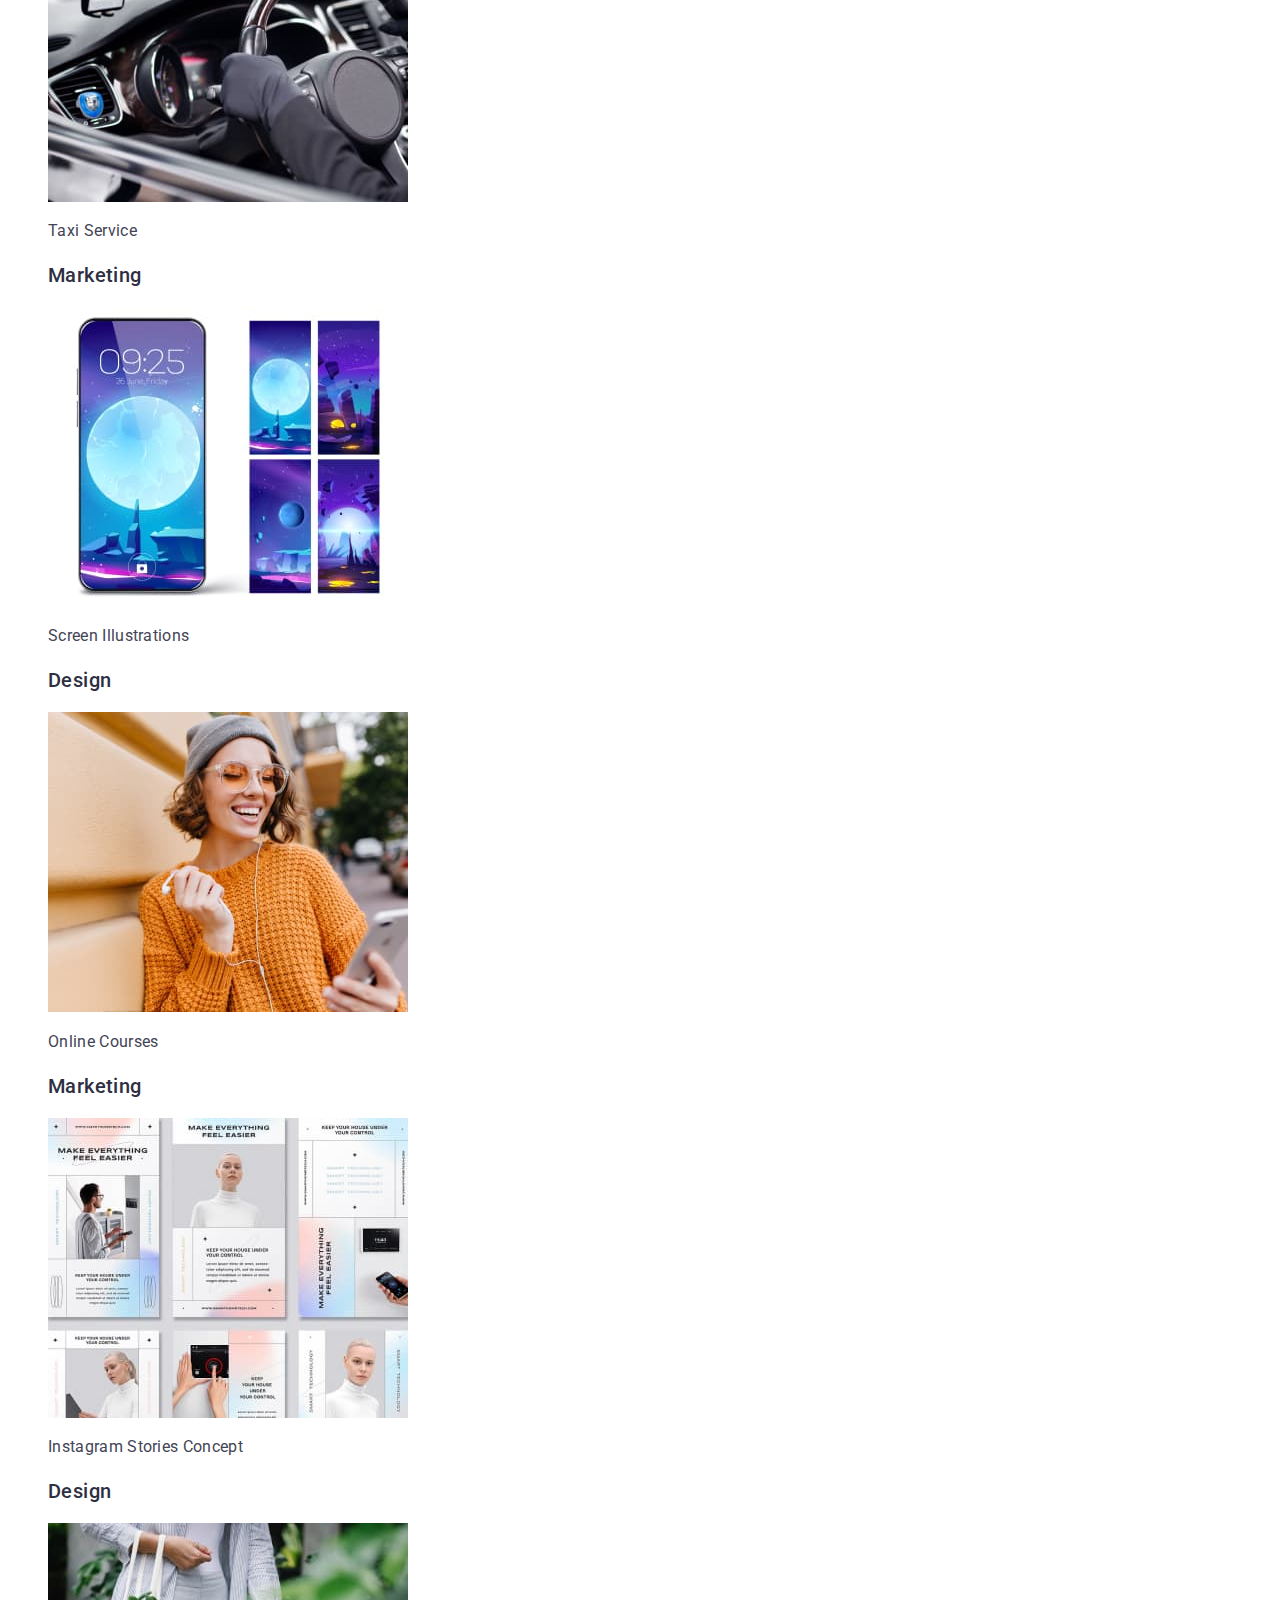
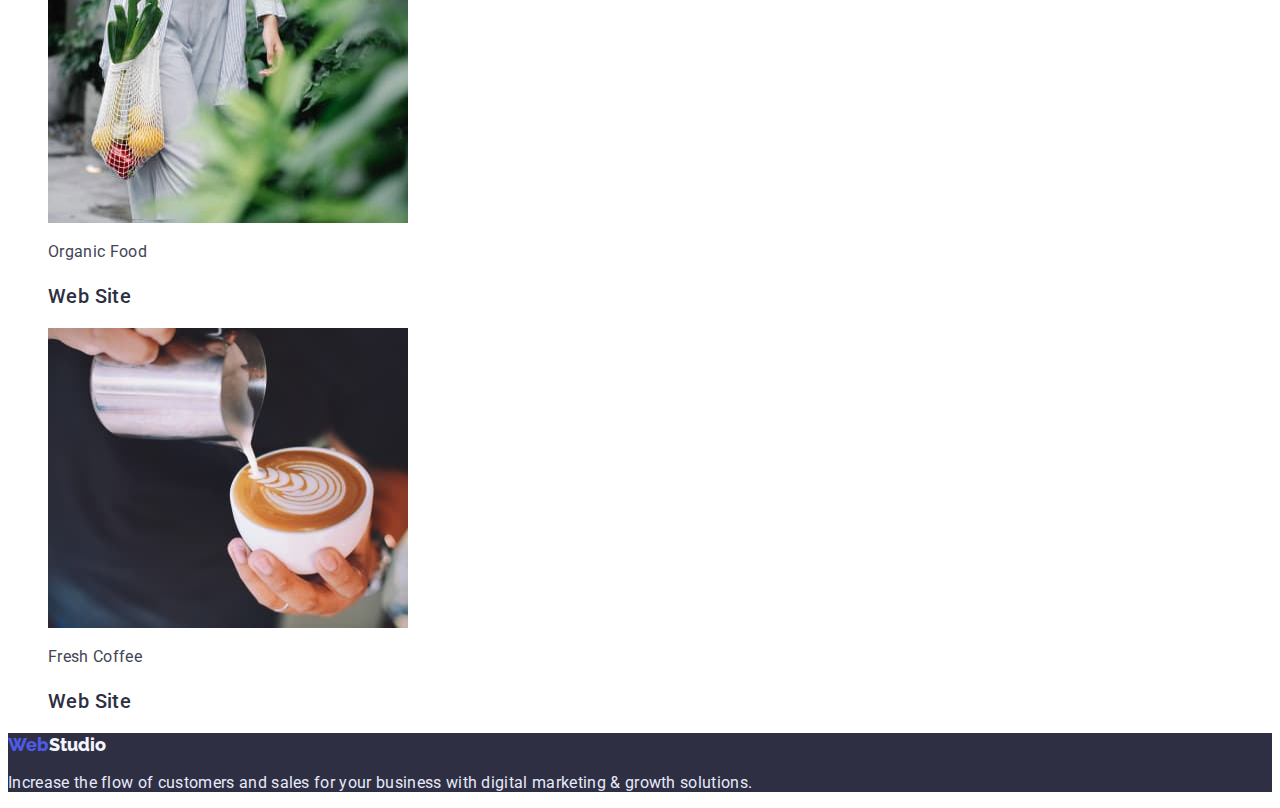
==== commit c4c0509f: "Main version" ====
--- a/portfolio.html
+++ b/portfolio.html
@@ -28,8 +28,7 @@
       </address>
     </header>
     <main>
-        <h1 hidden>Portfolio</h1>
-        <section>
+        <h1 hidden>Portfolio</h1>        
             <ul class="portfolio-list">
                 <li class="portfolio-item">
                     <botton class="portfolio-btn" type="button">All</botton>
@@ -46,65 +45,55 @@
                 <li class="portfolio-item">
                     <botton class="portfolio-btn" type="button">Marketing</botton>
                 </li>
-            </ul>
-        </section>
-        <section class="section1">
+            </ul>     
+        <!-- Section -->
             <ul class="secnion-list">
                 <li class="section-item">
                     <img class="section-img" src="./images/portfolio/bank_app.jpg" alt="Banking App">
-                    <p class="section-subtitle">Banking App Interface Concept</p>
-                    <h2 class="section-kind">App</h2>
+                    <h2 class="section-kind">Banking App Interface Concept</h2>
+                    <p class="section-subtitle">App</p>                    
                 </li>
                 <li class="section-item">
                     <img class="section-img" src="./images/portfolio/payment.jpg" alt="Mobile phone with QR">
-                    <p class="section-subtitle">Cashless Payment</p>
-                    <h2 class="section-kind">Marketing</h2>
+                    <h2 class="section-kind">Cashless Payment</h2>
+                    <p class="section-subtitle">Marketing</p>                    
                 </li>
                 <li class="section-item">
                     <img class="section-img" src="./images/portfolio/medit_app.jpg" alt="Monitor and phone">
-                    <p class="section-subtitle">Meditaion App</p>
-                    <h2 class="section-kind">App</h2>
-                </li>
-            </ul>
-        </section>
-        <section class="section2">
-            <ul class="secnion-list">
+                    <h2 class="section-kind">Meditaion App</h2>
+                    <p class="section-subtitle">App</p>                    
+                </li>            
                 <li class="section-item">
                     <img class="section-img" src="./images/portfolio/taxi.jpg" alt="Auto inside">
-                    <p class="section-subtitle">Taxi Service</p>
-                    <h2 class="section-kind">Marketing</h2>
+                    <h2 class="section-kind">Taxi Service</h2>
+                    <p class="section-subtitle">Marketing</p>                    
                 </li>
                 <li class="section-item">
                     <img class="section-img" src="./images/portfolio/screen.jpg" alt="Phone and screens">
-                    <p class="section-subtitle">Screen Illustrations</p>
-                    <h2 class="section-kind">Design</h2>
+                    <h2 class="section-kind">Screen Illustrations</h2>
+                    <p class="section-subtitle">Design</p>                    
                 </li>
                 <li class="section-item">
                     <img class="section-img" src="./images/portfolio/courses.jpg" alt="Girl">
-                    <p class="section-subtitle">Online Courses</p>
-                    <h2 class="section-kind">Marketing</h2>
-                </li>
-            </ul>
-        </section>
-        <section class="section3">
-            <ul class="secnion-list">
+                    <h2 class="section-kind">Online Courses</h2>
+                    <p class="section-subtitle">Marketing</p>                    
+                </li>            
                 <li class="section-item">
                     <img class="section-img" src="./images/portfolio/insta_stories.jpg" alt="Stories screen">
-                    <p class="section-subtitle">Instagram Stories Concept</p>
-                    <h2 class="section-kind">Design</h2>
+                    <h2 class="section-kind">Instagram Stories Concept</h2>
+                    <p class="section-subtitle">Design</p>                    
                 </li>
                 <li class="section-item">
                     <img class="section-img" src="./images/portfolio/organic_food.jpg" alt="Vegetables in the bag">
-                    <p class="section-subtitle">Organic Food</p>
-                    <h2 class="section-kind">Web Site</h2>
+                    <h2 class="section-kind">Organic Food</h2>
+                    <p class="section-subtitle">Web Site</p>                    
                 </li>
                 <li class="section-item">
                     <img class="section-img" src="./images/portfolio/coffee.jpg" alt="Cup of coffee">
-                    <p class="section-subtitle">Fresh Coffee</p>
-                    <h2 class="section-kind">Web Site</h2>
+                    <h2 class="section-kind">Fresh Coffee</h2>
+                    <p class="section-subtitle">Web Site</p>                    
                 </li>
-            </ul>
-        </section>
+            </ul>        
     </main>
     <footer class="footer">
       <a  href="" class="logo"><span class="logo-web">Web</span>Studio</a>
--- a/css/styles.css
+++ b/css/styles.css
@@ -228,8 +228,6 @@
 }
 /* ===section=== */
 
-.section1 {}
-
 .secnion-list {}
 
 .section-item {}
@@ -252,6 +250,3 @@
     color: var(--color-slate);
 }
 
-.section2 {}
-
-.section3 {}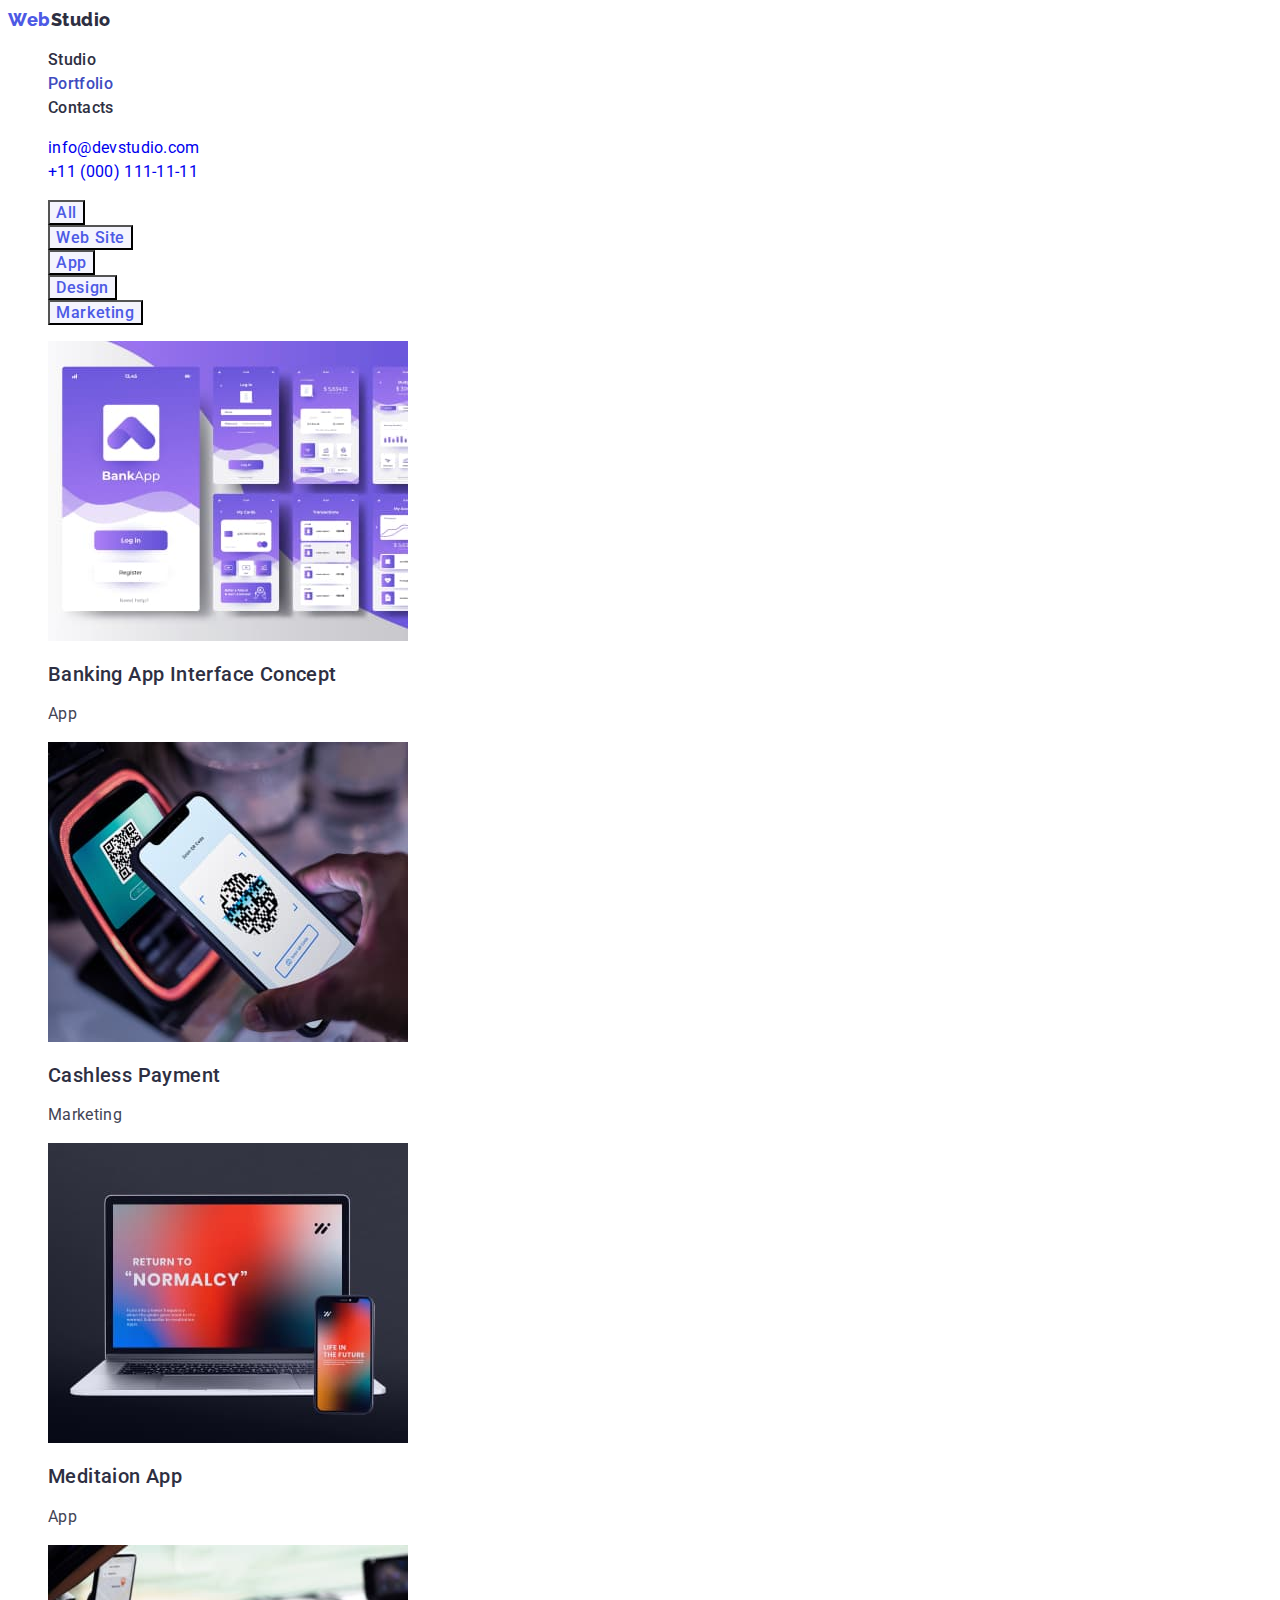
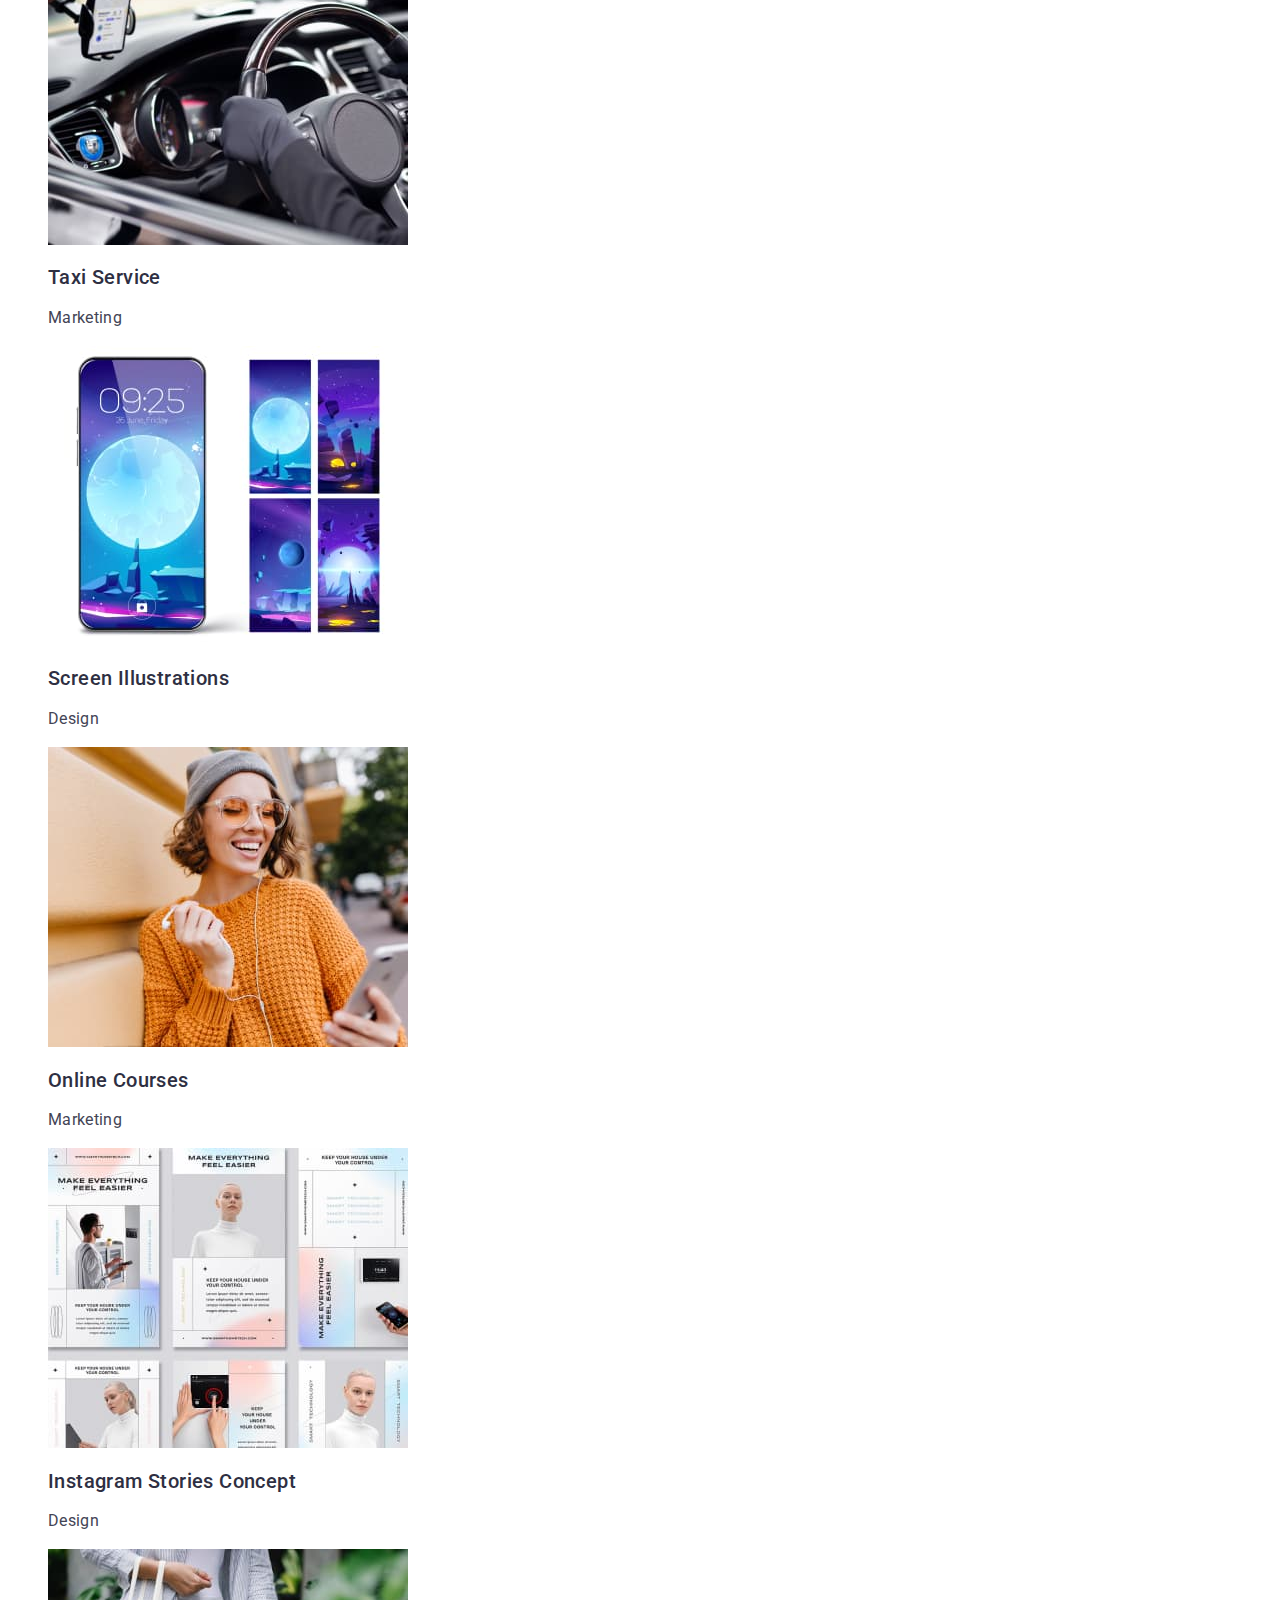
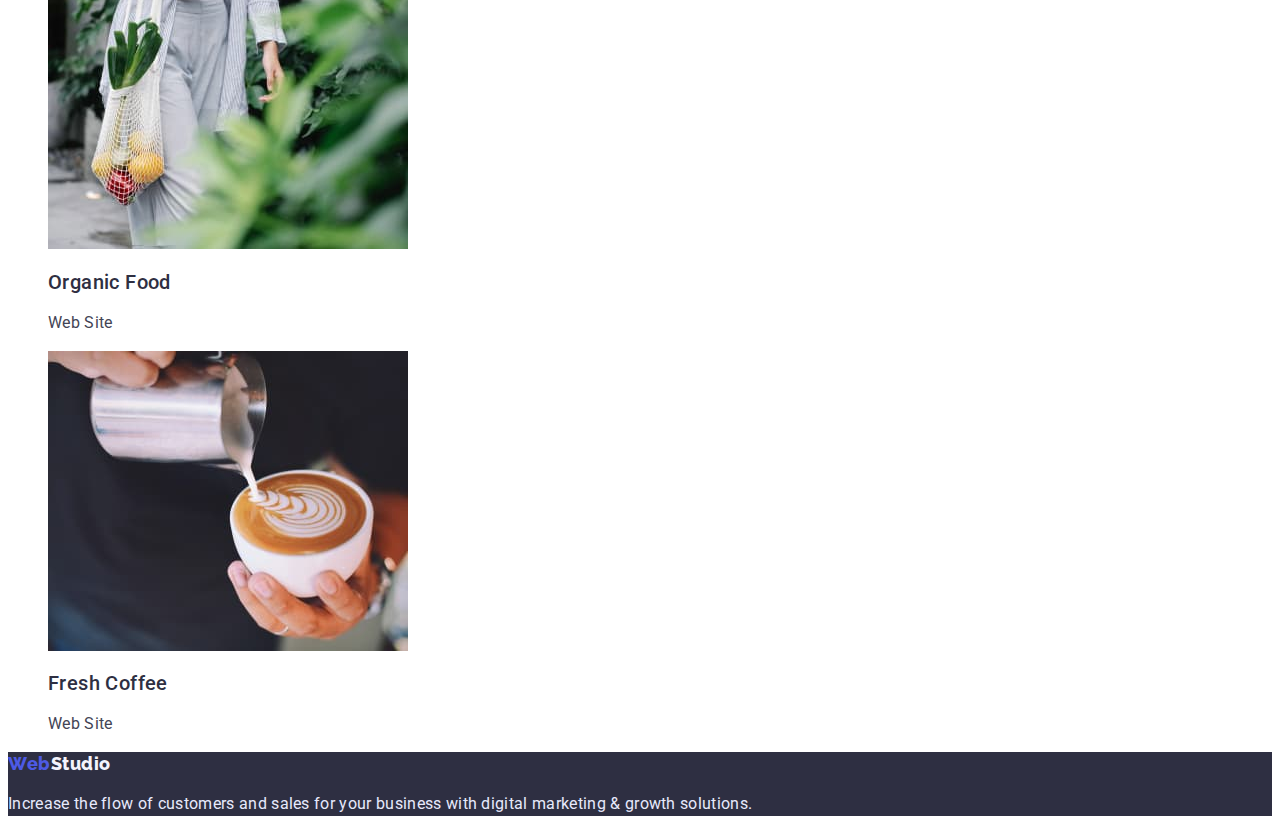
==== commit fe60e687: "Доработка дз" ====
--- a/portfolio.html
+++ b/portfolio.html
@@ -31,19 +31,19 @@
         <h1 hidden>Portfolio</h1>        
             <ul class="portfolio-list">
                 <li class="portfolio-item">
-                    <botton class="portfolio-btn" type="button">All</botton>
+                    <button class="portfolio-btn" type="button">All</button>
                 </li>
                 <li class="portfolio-item">
-                    <botton class="portfolio-btn" type="button">Web Site</botton>
+                    <button class="portfolio-btn" type="button">Web Site</button>
                 </li>
                 <li class="portfolio-item">
-                    <botton class="portfolio-btn" type="button">App</botton>
+                    <button class="portfolio-btn" type="button">App</button>
                 </li>
                 <li class="portfolio-item">
-                    <botton class="portfolio-btn" type="button">Design</botton>
+                    <button class="portfolio-btn" type="button">Design</button>
                 </li>
                 <li class="portfolio-item">
-                    <botton class="portfolio-btn" type="button">Marketing</botton>
+                    <button class="portfolio-btn" type="button">Marketing</button>
                 </li>
             </ul>     
         <!-- Section -->
--- a/css/styles.css
+++ b/css/styles.css
@@ -15,9 +15,10 @@
    /* ======BODY====== */
 body {
   font-family: Roboto, sans-serif;
+  color: var(--color-slate);
 }
 /* ===== HEADER ===== */
-.header-item.current {color: #404BBF;}
+.header-item.current {color: var(--color-ocean);}
 .logo-web {color: var(--color-iris);}
 .header {   
 }
@@ -26,14 +27,14 @@
  }
 
  .logo {   
-   font-family: 'Raleway';
-   font-style: normal;
+   font-family: 'Raleway'; 
+   letter-spacing: 0.03em;
    font-weight: 800;
    font-size: 18px;
    line-height: calc(24/18);
  }
  .header .logo{
-  color: var(--color-navy-blue);  
+   color: var(--color-navy-blue);
  }
 
  .link {
@@ -47,7 +48,7 @@
  .header-item {
     font-weight: 500;
     font-size: 16px;
-    line-height: calc (24/16);
+    line-height: calc(24/16);
     letter-spacing: 0.02em;  
     color: var(--color-navy-blue-modal);
  }
@@ -55,17 +56,17 @@
  .header-item:focus{
     color: var(--color-ocean);
  }
-
+ .header-contact {
+   font-style:normal;
+ }
  .contact-list {}
 
  .contact-mail,
- .contact-tel {
-  font-weight: 400;
+ .contact-tel {  
   font-size: 16px;
-  line-height: calc (24/16);
+  line-height: calc(24/16);
   letter-spacing: 0.02em;  
-  color: var(--color-slate);
-  cursor: pointer;
+  
  } 
  .contact-mail:hover,
  .contact-mail:focus,
@@ -79,9 +80,8 @@
      }
   
      .hero-title {      
-        font-weight: 700;
         font-size: 56px;
-        line-height: cal(60/56);
+        line-height: calc(60/56);
         text-align: center;
         letter-spacing: 0.02em;      
         color:var(--color-whit) ;
@@ -93,11 +93,10 @@
       border-radius: 4px;
       font-weight: 500;
       font-size: 16px;
-      line-height: cal(24/16);
-      display: flex;
-      align-items: center;
+      line-height: calc(24/16);      
       letter-spacing: 0.04em;      
       color: var(--color-whit);
+      cursor: pointer;
      }
      /* =====ABOUT===== */
   
@@ -122,15 +121,12 @@
      }
   
      .about-descr {    
-    font-weight: 400;
     font-size: 16px;
     line-height: calc(16/24);      
-    letter-spacing: 0.02em;
-    color: var(--color-slate);
+    letter-spacing: 0.02em;    
      } 
      /* ====common====== */
-     .sectionName{      
-        font-weight: 700;
+     .sectionName{         
         font-size: 36px;
         line-height: calc(40/36);        
         text-align: center;
@@ -182,13 +178,12 @@
       color: var(--color-navy-blue-modal);
      }
   
-     .team-proffesion {
-        font-weight: 400;
+     .team-proffesion {        
         font-size: 16px;
         line-height: calc(24/16);        
         text-align: center;
-        letter-spacing: 0.02em;      
-        color: var(--color-slate);
+        letter-spacing: 0.02em;     
+        
      }
  /* ======FOOTER========== */
  .footer{
@@ -197,10 +192,9 @@
  .footer .logo {
   color: var(--color-cloud)
  }
-.footer-text{
-    font-weight: 400;
-    font-size: 16px;
-    line-height: calc (24/16);
+.footer-text{    
+    font-size: 16px;
+    line-height: calc(24/16);
     letter-spacing: 0.02em;  
     color: var(--color-cornflower);
 }
@@ -211,13 +205,11 @@
 .portfolio-item {}
 
 .portfolio-btn {
+   font-family: inherit;
     background: var(--color-cloud);  
     font-weight: 500;
     font-size: 16px;
-    line-height: calc (24/16);    
-    display: flex;
-    align-items: center;
-    text-align: center;
+    line-height: calc (24/16);       
     letter-spacing: 0.04em;  
     color: var(--color-iris);
 }
@@ -235,18 +227,16 @@
 .section-img {}
 
 .section-subtitle {
-    font-weight: 500;
-    font-size: 20px;
-    line-height: calc(24/20);    
-    letter-spacing: 0.02em;
-    color: var(--color-grey);
-}
-
-.section-kind {
-    font-weight: 400;
-    font-size: 16px;
-    line-height: calc(24/16);    
-    letter-spacing: 0.02em;
-    color: var(--color-slate);
-}
-
+   font-size: 16px;
+   line-height: calc(24/16);
+   letter-spacing: 0.02em;
+}
+
+.section-kind { 
+      font-weight: 500;
+      font-size: 20px;
+      line-height: calc(24/20);
+      letter-spacing: 0.02em;
+      color: var(--color-grey);        
+}
+
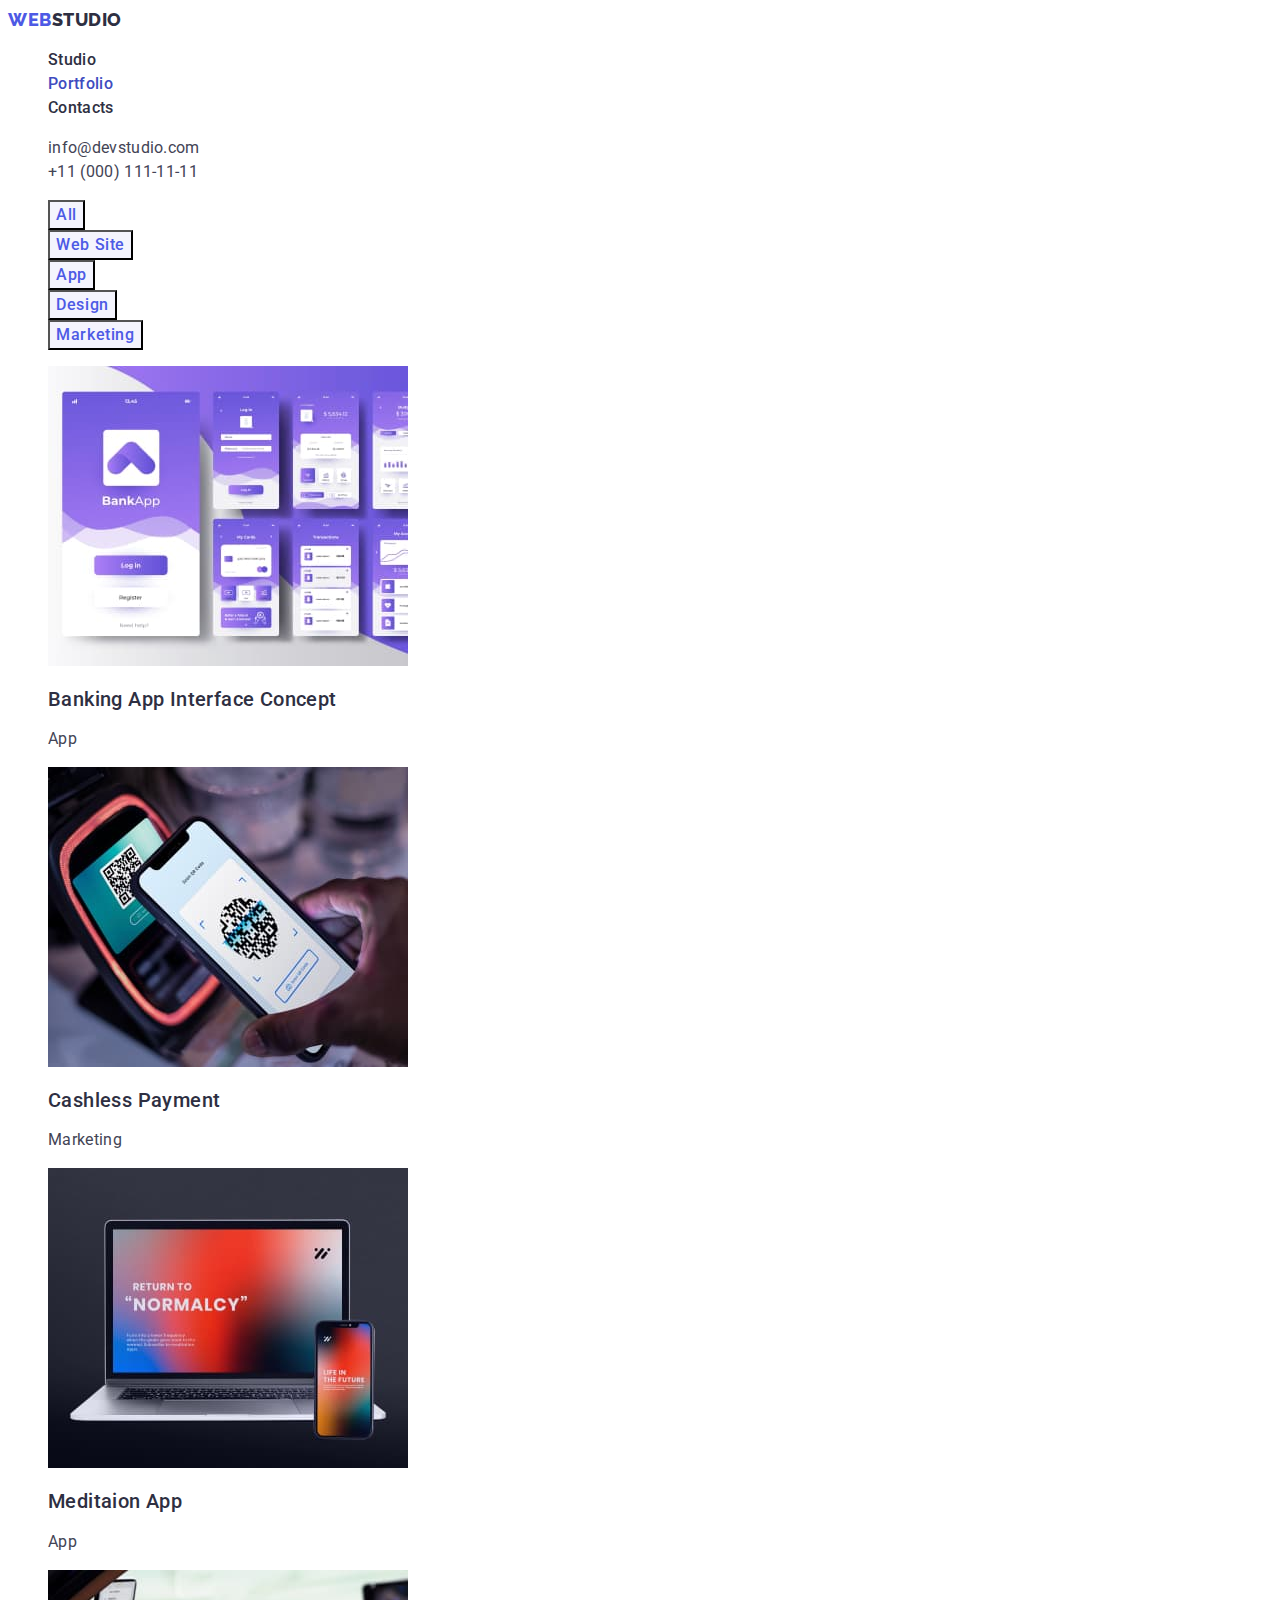
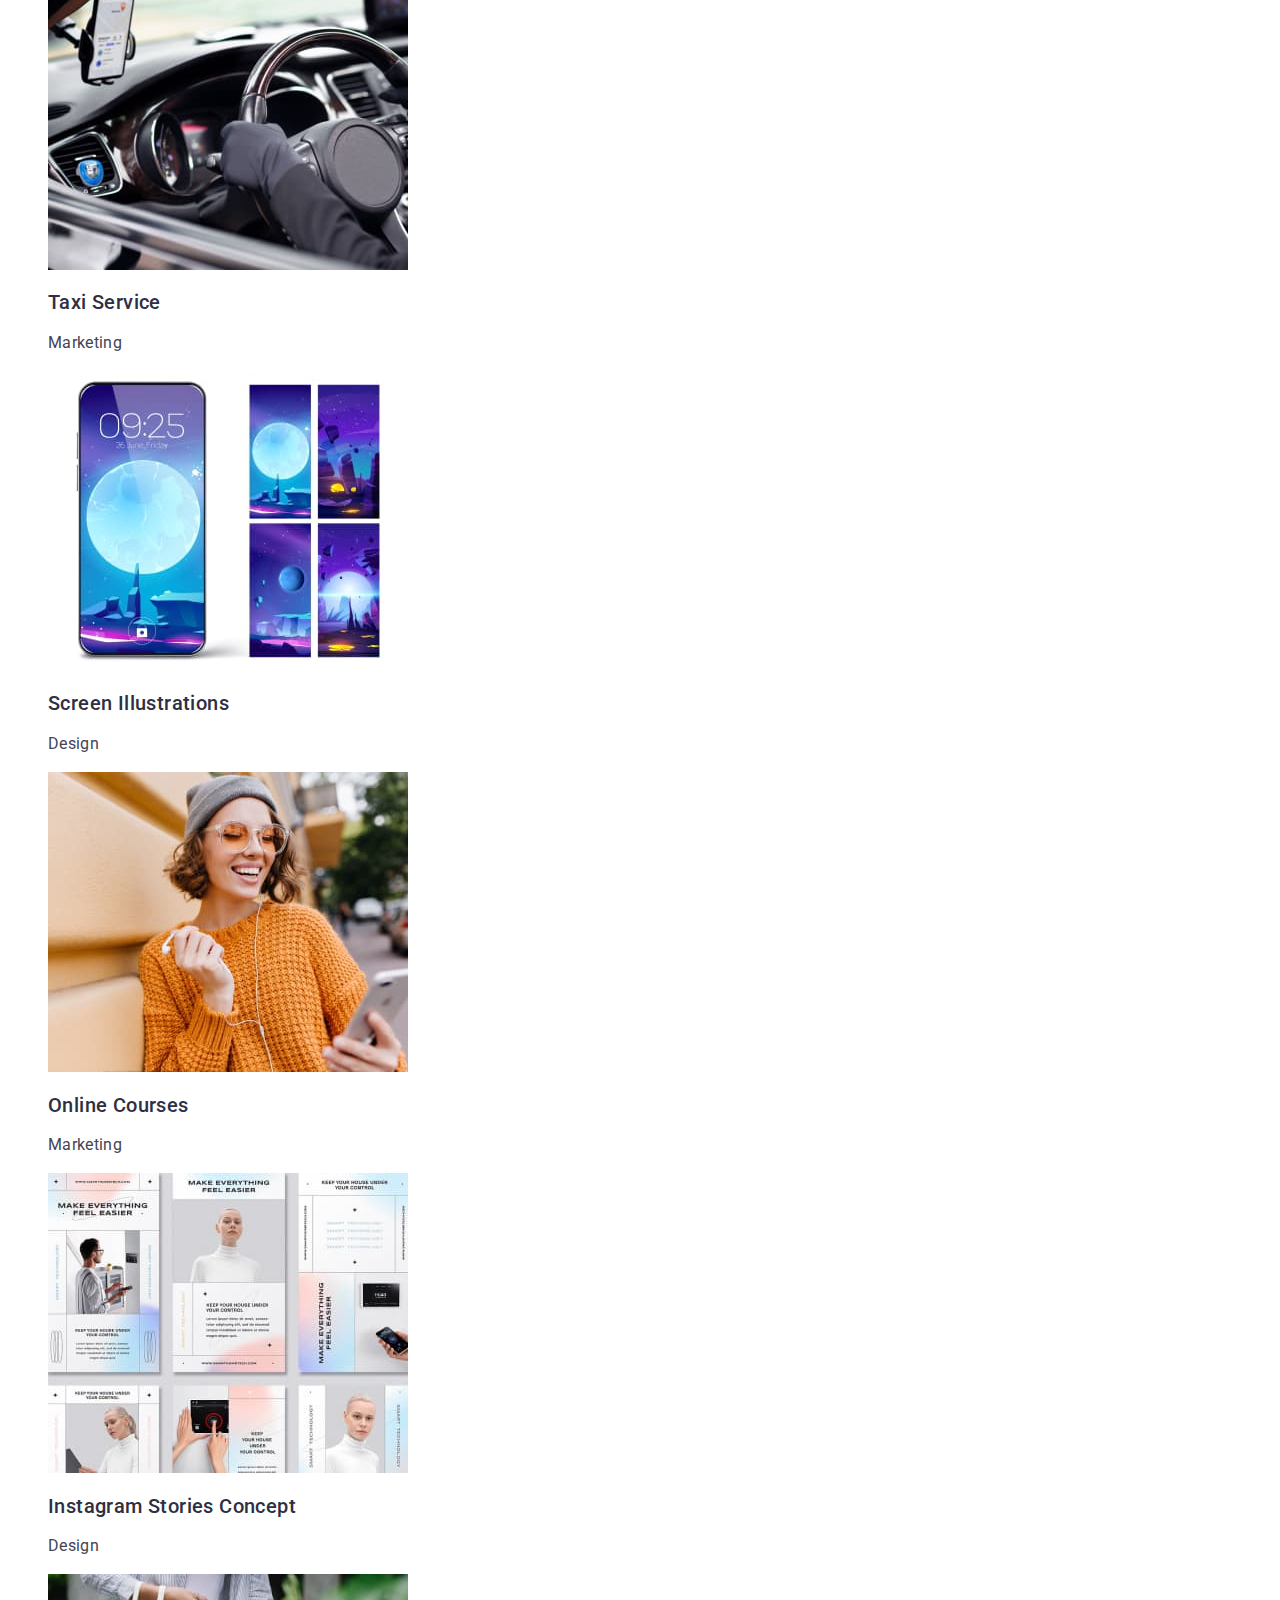
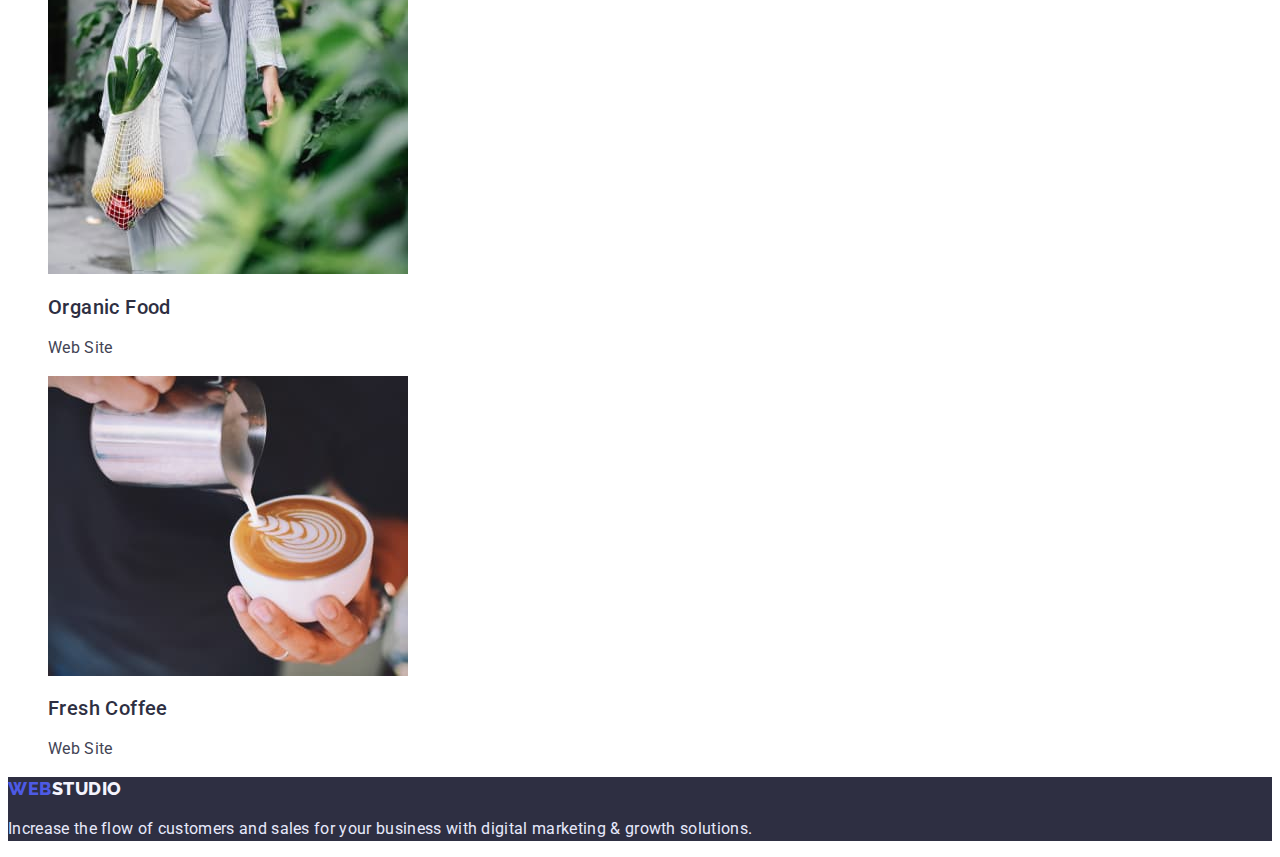
==== commit fbda4150: "Исправление ошибок 2" ====
--- a/portfolio.html
+++ b/portfolio.html
@@ -28,6 +28,7 @@
       </address>
     </header>
     <main>
+        <section>
         <h1 hidden>Portfolio</h1>        
             <ul class="portfolio-list">
                 <li class="portfolio-item">
@@ -93,7 +94,8 @@
                     <h2 class="section-kind">Fresh Coffee</h2>
                     <p class="section-subtitle">Web Site</p>                    
                 </li>
-            </ul>        
+            </ul>  
+        </section>          
     </main>
     <footer class="footer">
       <a  href="" class="logo"><span class="logo-web">Web</span>Studio</a>
--- a/css/styles.css
+++ b/css/styles.css
@@ -27,12 +27,15 @@
  }
 
  .logo {   
-   font-family: 'Raleway'; 
+   font-family: 'Raleway', sans-serif;
    letter-spacing: 0.03em;
    font-weight: 800;
    font-size: 18px;
    line-height: calc(24/18);
  }
+ .logo.link {
+   text-transform: uppercase;
+ }
  .header .logo{
    color: var(--color-navy-blue);
  }
@@ -46,8 +49,7 @@
  }
 
  .header-item {
-    font-weight: 500;
-    font-size: 16px;
+    font-weight: 500;    
     line-height: calc(24/16);
     letter-spacing: 0.02em;  
     color: var(--color-navy-blue-modal);
@@ -62,11 +64,10 @@
  .contact-list {}
 
  .contact-mail,
- .contact-tel {  
-  font-size: 16px;
+ .contact-tel { 
+  color: var(--color-slate);   
   line-height: calc(24/16);
-  letter-spacing: 0.02em;  
-  
+  letter-spacing: 0.02em;   
  } 
  .contact-mail:hover,
  .contact-mail:focus,
@@ -88,6 +89,7 @@
      }
   
      .hero-btn {
+      font-family: 'Roboto', sans-serif;
       background: var(--color-iris);
       box-shadow: 0px 4px 4px rgba(0, 0, 0, 0.15);
       border-radius: 4px;
@@ -98,6 +100,10 @@
       color: var(--color-whit);
       cursor: pointer;
      }
+        .hero-btn:hover,
+        .hero-btn:hover{
+         background-color: var(--color-ocean);
+        }
      /* =====ABOUT===== */
   
      .about {
@@ -120,8 +126,7 @@
     color: var(--color-grey);
      }
   
-     .about-descr {    
-    font-size: 16px;
+     .about-descr {     
     line-height: calc(16/24);      
     letter-spacing: 0.02em;    
      } 
@@ -178,8 +183,7 @@
       color: var(--color-navy-blue-modal);
      }
   
-     .team-proffesion {        
-        font-size: 16px;
+     .team-proffesion {         
         line-height: calc(24/16);        
         text-align: center;
         letter-spacing: 0.02em;     
@@ -190,10 +194,10 @@
   background-color: var(--color-navy-blue);
  }
  .footer .logo {
-  color: var(--color-cloud)
- }
-.footer-text{    
-    font-size: 16px;
+  color: var(--color-cloud);
+  text-transform: uppercase;
+ }
+.footer-text{     
     line-height: calc(24/16);
     letter-spacing: 0.02em;  
     color: var(--color-cornflower);
@@ -209,7 +213,7 @@
     background: var(--color-cloud);  
     font-weight: 500;
     font-size: 16px;
-    line-height: calc (24/16);       
+    line-height: calc(24/16);       
     letter-spacing: 0.04em;  
     color: var(--color-iris);
 }
@@ -226,8 +230,7 @@
 
 .section-img {}
 
-.section-subtitle {
-   font-size: 16px;
+.section-subtitle {  
    line-height: calc(24/16);
    letter-spacing: 0.02em;
 }
